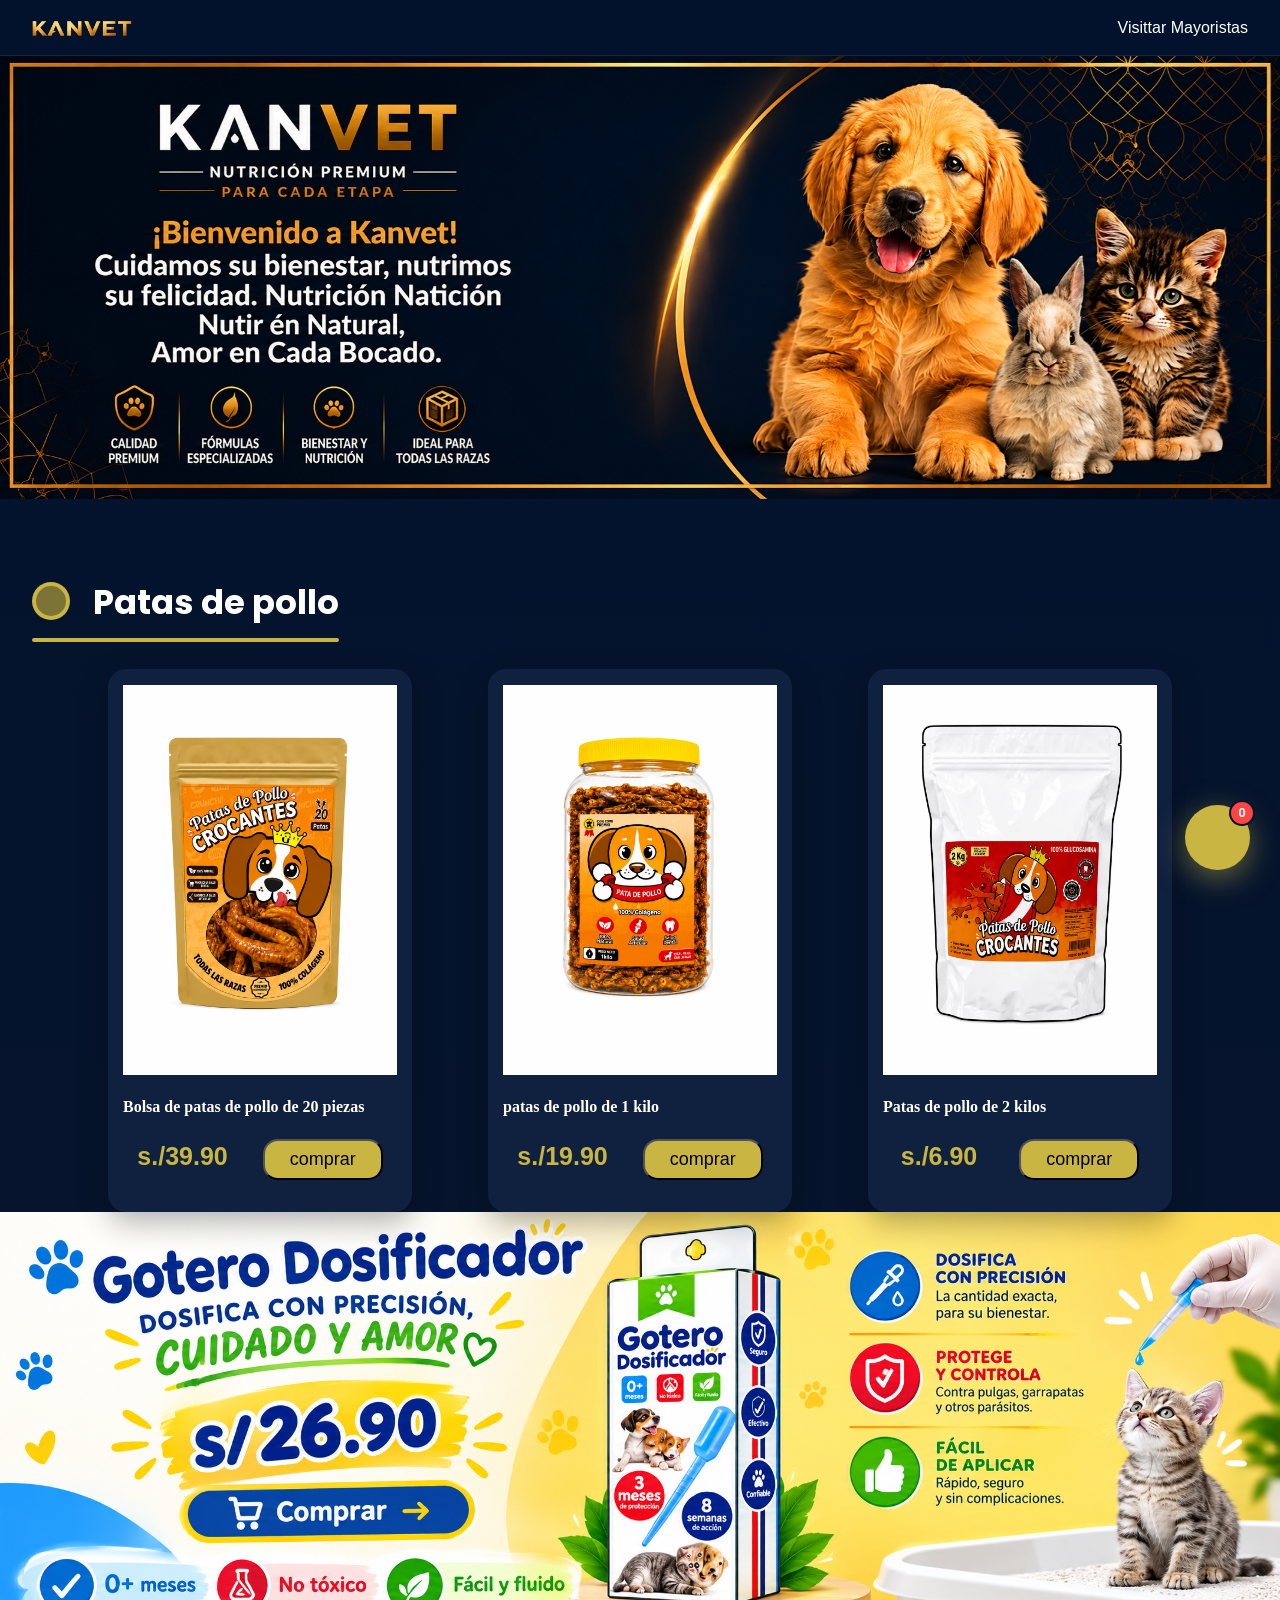
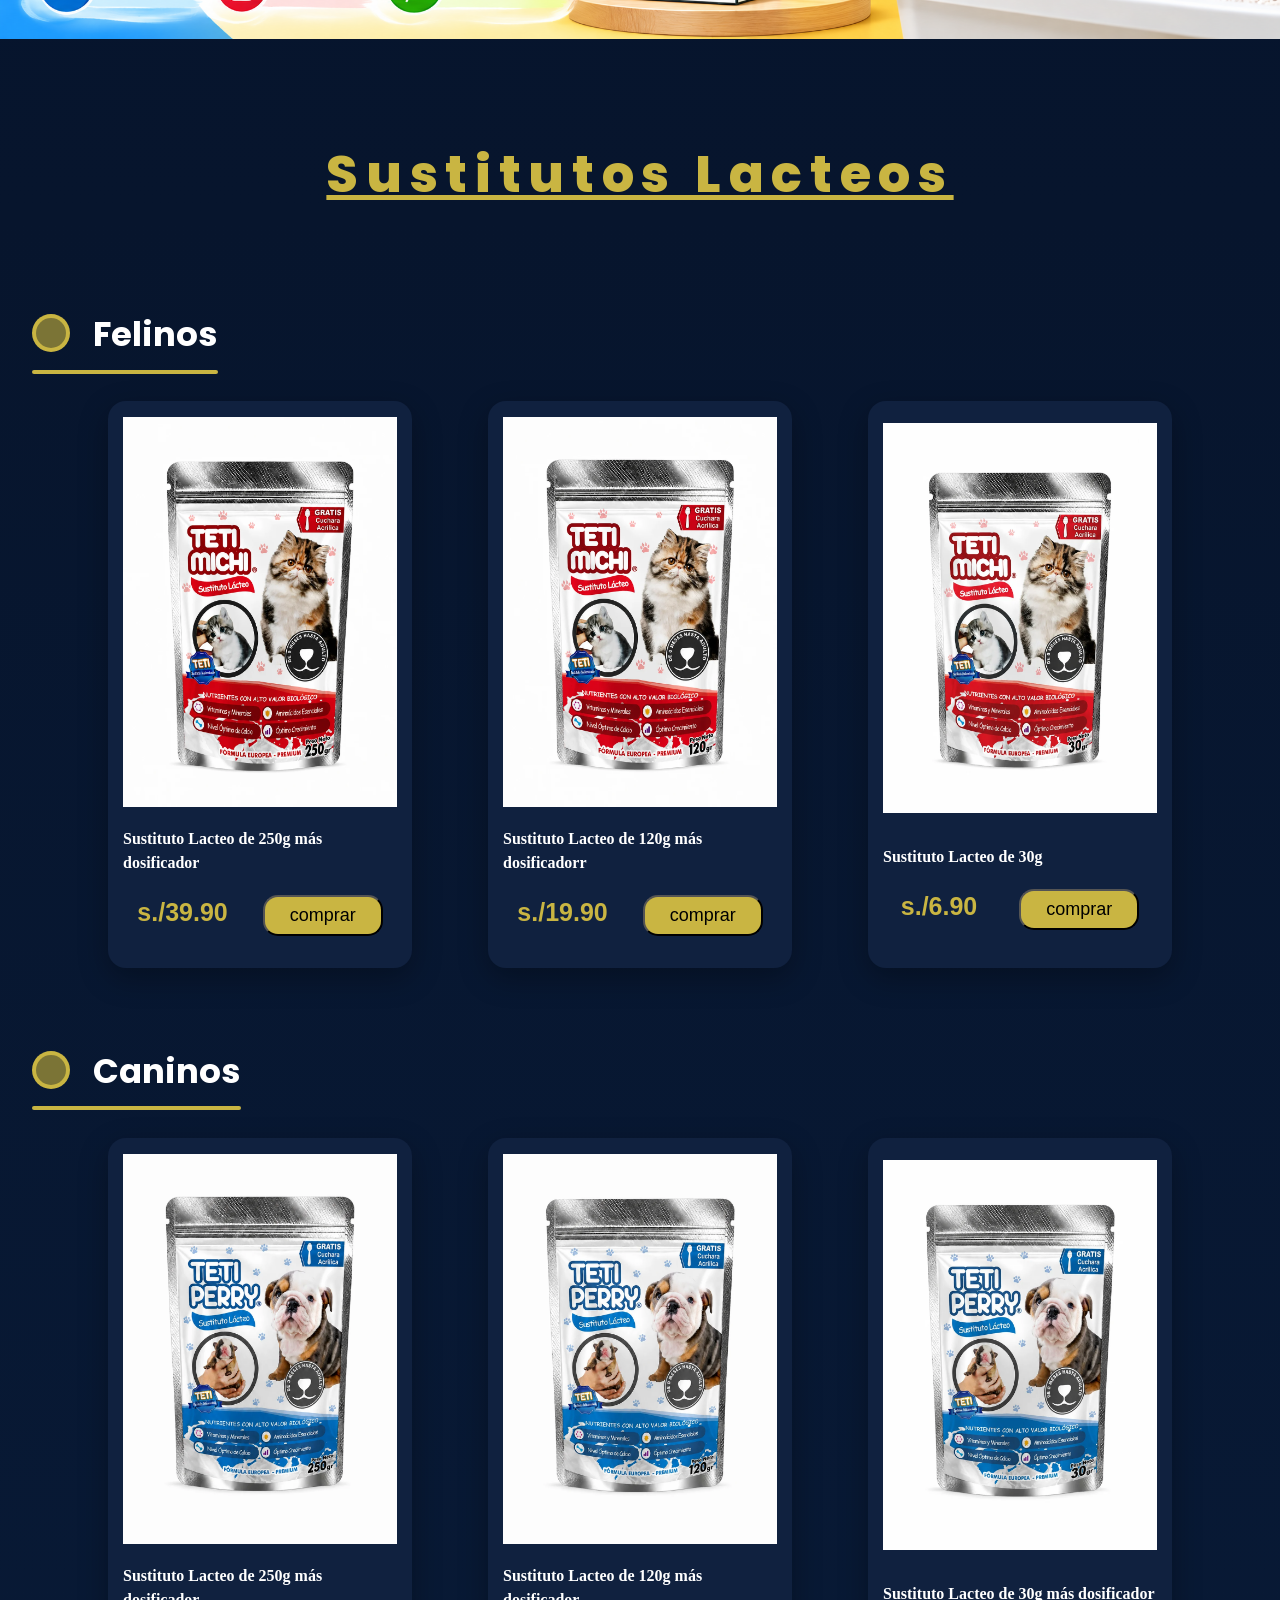
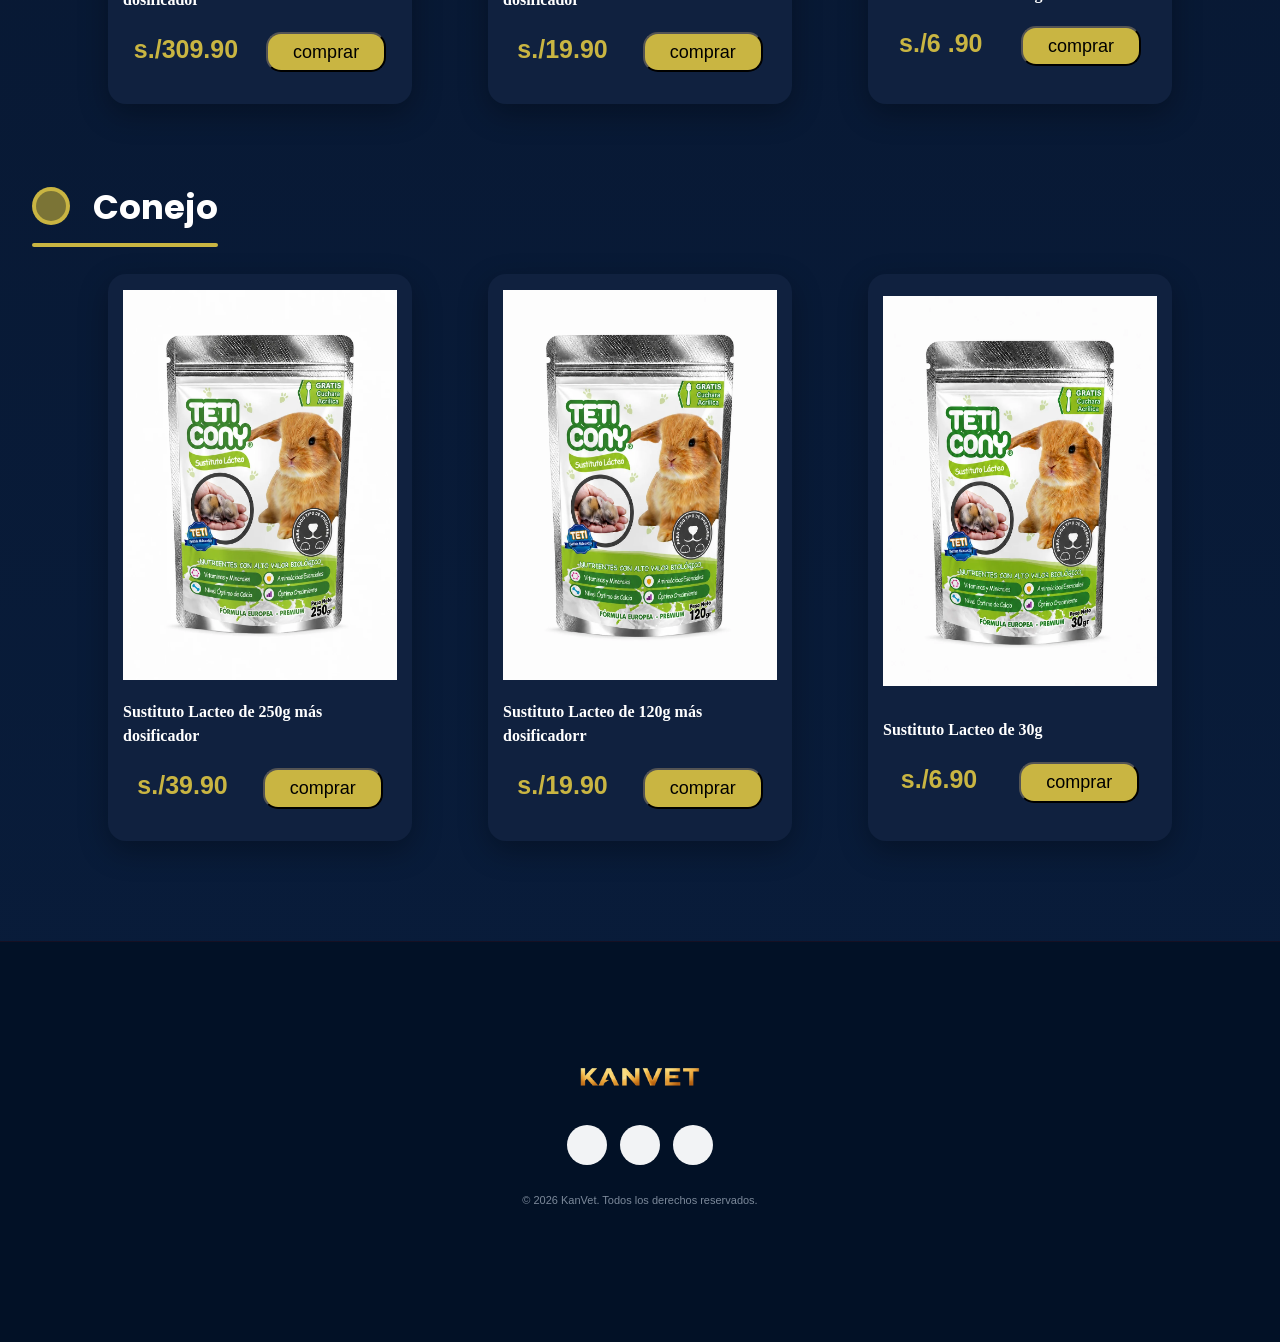
==== practicas 1/kanvet-1/index/index.html @ 344f19ce "segundo commit" ====
<!DOCTYPE html>
<html lang="es">
<head>

    <meta charset="UTF-8">
    <meta name="viewport" content="width=device-width, initial-scale=1.0">
    <title>KanVet - Tienda Alimenticia de Mascotas</title>

   <meta name="description" content="Bienvenido a KanVet. Tienda especializada en alimentos, sustitutos lácteos en polvo, patas de pollo crujientes y goteros dosificadores para perros, gatos y conejos.">
    <meta name="keywords" content="sustituto lácteo, patas de pollo crocante, gotero dosificador, tienda de mascotas, KanVet, alimentos para mascotas, perro, gato, conejo">
    <meta name="author" content="KanVet">
    <meta name="robots" content="index, follow, max-snippet:-1, max-image-preview:large">

   <!-- Open Graph (Para redes sociales: Facebook, WhatsApp) -->
    <meta property="og:type" content="website">
    <meta property="og:title" content="KanVet - Alimentos para mascotas: Sustitutos Lacteos, patas de pollo crocante y más">
    <meta property="og:description" content="El mejor cuidado para la salud y bienestar de tu mascota. Descubre nuestros productos de calidad y promociones exclusivas para perros, gatos y conejos.">
    <meta property="og:image" content="https://tu-dominio.com/img/logo/trata.png">  <!-- Modificar antes de subir la web-->
    <meta property="og:url" content="https://tu-dominio.com"> <!-- Modificar antes de subir la web-->

    <!-- Twitter Cards (Para Twitter/X) -->
    <meta name="twitter:card" content="summary_large_image"> <!-- Modificar antes de subir la web-->
    <meta name="twitter:title" content="KanVet - Alimentos para mascotas: Sustitutos Lacteos, patas de pollo crocante y más">
    <meta name="twitter:description" content="El mejor cuidado para la salud y bienestar de tu mascota. Descubre nuestros productos de calidad y promociones exclusivas para perros, gatos y conejos.">
    <meta name="twitter:image" content="https://tu-dominio.com/img/logo/trata.png"> <!-- Modificar antes de subir la web-->

    <link rel="preconnect" href="https://fonts.googleapis.com">
    <link rel="preconnect" href="https://fonts.gstatic.com" crossorigin>
    <link href="https://fonts.googleapis.com/css2?family=Bebas+Neue&family=Poppins:ital,wght@0,300;0,400;0,600;1,700&display=swap" rel="stylesheet">

    <link rel="stylesheet" href="../normalize/normalize.css">
    <link rel="stylesheet" href="https://cdn.jsdelivr.net/npm/swiper@8/swiper-bundle.min.css">
    <link rel="stylesheet" href="https://cdn.jsdelivr.net/npm/remixicon@4.6.0/fonts/remixicon.css">

    <link rel="stylesheet" href="kanvet-home.css">
    <link rel="icon" type="image/png" href="../img/logo/trata.png">

</head>
<body id="inicio">
    <div id="page" class="site page-home">
        <header>
            <div class="header-nav">
                <div class="container">
                    <div class="wrapper flexitem">
                        <a href="#" class="trigger desktop-hide"><span class="i ri-menu-2-line"></span></a>
                        <div class="left flexitem">
                            <a href="#inicio">
                                <div class="logo">
                                    <img src="../img/logo/logo.webp"  class="logo-img"  alt="imagen del logo KanVet" >
                                </div>
                            </a>
                            <nav class="mobile-hide">
                                <ul class="flexitem second-links">
                                    <!-- <li><a href="#lacteos">Lacteos</a></li> -->
                                    <li>
                                        <a class="list-a" href="../mayoristas/index.html">Visittar Mayoristas</a>
                                    </li>
                                </ul>
                            </nav>
                        </div>
                    </div>
                </div>
            </div>
        </header>

        <div class="slider" >
            <div class="wrapper">
                <div class="big-image myslider swiper">
                    <div class="swiper-wrapper">                       
                        <div class="swiper-slide">
                            <picture>
                                <source srcset="../img/slider/mobile/mobile.jfif" media="(max-width: 601px)">
                                <img src="../img/slider/bienvenida.webp" alt="KanVet, Bienvenido a la tienda de productos para mascotas" >
                            </picture>
                        </div>
                        <div class="swiper-slide">
                            <a href="#pollo">
                                <picture>
                                    <source srcset="../img/slider/mobile/mobile-2.jfif" media="(max-width: 601px)">
                                    <img src="../img/slider/1.webp" alt="KanVet, Promoción de Pollo compra 6 bolsas de 20 patas de pollo crocante y obten un frasco de de patas de pollo crocante de un kilo gratis">
                                </picture>
                            </a>
                        </div>
                        <div class="swiper-slide">
                            <a href="#lacteos">
                               <picture>
                                    <source srcset="../img/slider/mobile/mobile-3.jpg" media="(max-width: 601px)">
                                    <img src="../img/slider/lac-polvo.webp" alt="KanVet, Te regalaga mini toallitas azules para cada sustituto lacteo que adquieras">
                               </picture>
                            </a>
                        </div>   
                        <div class="swiper-slide">
                            <a href="#pollo">
                                <picture>
                                    <source srcset="../img/slider/mobile/mobile-4.jpg" media="(max-width: 601px)">
                                    <img src="../img/slider/2-bolsas.webp" alt="Kanvet, adquiere 2 bolsas de patas de pollo crocaten de 2 kilos cada una, y te regalamos un frasco de 80 unidades de patas de pollo crocante">
                                </picture>
                            </a>
                        </div>   
                    </div>
                </div>
            </div>
        </div>
           
               
            
       

          
                       

            <!-- <div class="trending">
                <div class="container">
                    <div class="wrapper">
                        <div class="sectop flexitem">
                            <h2 id="promociones">
                                <span class="circle"></span>
                                <span>Promociones</span>
                            </h2>
                        </div>
                        <div class="column">
                            <div class="flexwrap position">
                                <div class="row products big">
                                    <div class="item"
                                        data-product-id="10" 
                                        data-product-name="producto en promoción" 
                                        data-product-price="129.90"
                                    >
                                        <div class="offer">
                                            <p>Sustituto Lacteo</p>
                                          
                                        </div>
                                        <div class="media presentacion">
                                            <div class="image">
                                                <a href="#">
                                                    <img src="../assets/img/teti-perry-sustitulo-lacteo-perro-120g-oferta.jpeg"  loading="lazy"  alt="esto debe ser cambiado en la revision final del proyecto">
                                                </a>
                                            </div>
                                           
                                        </div>
                                        <div class="content">
                                           
                                            <h3 class="main-links"><a href="#">Lorem ipsum dolor sit amet consectetur adipisicing elit. Sed, doloribus. Hic tempore deleniti rem consectetur, quam obcaecati natus quaerat voluptates, ipsam eius accusamus fugit molestias eaque architecto soluta cum at quo. Delectus, excepturi. Cumque debitis perferendis illo sunt eos itaque deleniti iste vel iure accusamus, delectus beatae architecto autem voluptas.</a></h3>
                                            <div class="price">
                                                <span class="current">s./129.99</span>
                                             <button type="button">comprar</button>
                                            </div>
                                        </div>
                                    </div>
                                </div>
                                <div class="row products mini second">
                                    <div class="item"
                                        data-product-id="11" 
                                        data-product-name="producto en promoción" 
                                        data-product-price="29.90">
                                        <div class="media">
                                            <div class="thumbnail object-cover">
                                                <a href="#">
                                                    <img src="../assets/img/teti-michi-sustituo-lacteo-gato-250g.jpeg" alt="esto debe ser cambiado en la revision final del proyecto"  loading="lazy" >
                                                </a>
                                            </div>
                                        </div>
                                        <div class="content">
                                            <h3 class="main-links"><a href="#"> Lorem ipsum dolor sit.</a></h3>
                                            
                                         
                                            <div class="mini-text">
                                                <p>
                                                    Lorem ipsum dolor sit amet consectetur, adipisicing elit. Tenetur, dolor iste rerum quibusdam ut qui accusamus quas, ducimus, quae nisi assumenda dignissimos impedit perferendis sequi recusandae corporis. Ullam, maxime doloremque perferendis a officia saepe eveniet qui ex possimus tempora error cumque suscipit voluptas velit modi impedit quod autem itaque incidunt beatae adipisci rem. Sunt recusandae excepturi beatae iste possimus unde.
                                                </p>
                                            </div>
                                            <div class="price">
                                                <span class="current">s./29.90</span>
                 
                                             <button type="button">comprar</button>
                                            </div>
                                            
                                        </div>
                                    </div>
                                    <div class="item"
                                        data-product-id="12" 
                                        data-product-name="producto en promoción" 
                                        data-product-price="29.90">
                                        <div class="media">
                                            <div class="thumbnail object-cover">
                                                <a href="#">
                                                    <img src="../assets/img/teti-perry-sustitulo-lacteo-perro-120g-oferta.jpeg" alt="esto debe ser cambiado en la revision final del proyecto"  loading="lazy">
                                                </a>
                                            </div>
                                          
                                        </div>
                                        <div class="content">
                                            <h3 class="main-links"><a href="#">Under Armour Men's Tech</a></h3>
                                            
                                            <div class="rating">
                              
                                                <div class="mini-text">
                                                    <p>
                                                        Lorem ipsum dolor sit amet consectetur adipisicing elit. Nam voluptas eaque quas voluptate totam odit harum accusantium aut ut tempore. Quod, quo iure! Molestiae est, aperiam necessitatibus ad ex autem dignissimos exercitationem ratione eveniet debitis? Quam quibusdam earum voluptatibus reiciendis nesciunt excepturi magnam laudantium vitae saepe, sit quia error tenetur ut, optio aspernatur cupiditate enim deserunt dolorem repudiandae blanditiis fugit.
                                                    </p>
                                                </div>
                                            </div>
                                            <div class="price">
                                                <span class="current">
                                                    s./29.90
                                                </span>
                                     
                                             <button type="button">comprar</button>
                                            </div>
                                        
                                        </div>
                                    </div>
                                    <div class="item"
                                        data-product-id="13" 
                                        data-product-name="producto en promoción" 
                                        data-product-price="29.90">
                                        <div class="media">
                                            <div class="thumbnail object-cover">
                                                <a href="#">
                                                    <img src="../assets/img/teti-cony-sustituto-lacteo-conejo-30g.jpeg" alt="esto debe ser cambiado en la revision final del proyecto" >  
                                                </a>
                                            </div>
                                           
                                        </div>
                                        <div class="content">
                                            <h3 class="main-links"><a href="#">Vonanda Velvet Sofa Couch, Mid Century Modern Craftsmanship</a></h3>
                                            
                                            <div class="rating">
                                      
                                                <div class="mini-text">
                                                    <p>
                                                        Lorem ipsum dolor, sit amet consectetur adipisicing elit. Quis totam beatae nisi dolorem, distinctio modi recusandae nesciunt, omnis ipsum animi rerum maiores dolorum debitis placeat quam asperiores explicabo exercitationem commodi? In, quas maxime repudiandae saepe eius rem quibusdam facere, illum blanditiis qui laborum optio animi molestiae perspiciatis vero! Laboriosam nostrum magnam optio. Libero asperiores a tempore velit cumque, quisquam magnam!
                                                    </p>
                                                </div>
                                            </div>
                                            <div class="price">
                                                <span class="current">s./29.90</span>
                                             <button type="button">comprar</button>
                                            </div>
                                        </div>
                                    </div>
                                    <div class="item"
                                        data-product-id="14" 
                                        data-product-name="producto en promoción" 
                                        data-product-price="29.90">
                                        <div class="media">
                                            <div class="thumbnail object-cover">
                                                <a href="#">
                                                    <img src="../assets/img/teti-michi-sustituo-lacteo-gato-250g.jpeg" alt="esto debe ser cambiado en la revision final del proyecto" loading="lazy" >
                                                </a>
                                            </div>
                                           
                                        </div>
                                        <div class="content">
                                            <h3 class="main-links">
                                                <a href="#">
                                                    Wireless Headphones Over Ear, Bluetooth Headphones with Microphone
                                                </a>
                                            </h3>
                                            <div class="mini-text">
                                                    <p>
                                                        Lorem ipsum, dolor sit amet consectetur adipisicing elit. Omnis voluptate earum illum amet optio, temporibus sequi sapiente cupiditate sit itaque mollitia sed veritatis praesentium reprehenderit provident nostrum molestias ipsum ad nesciunt quam eos? Velit maxime nesciunt harum. Deleniti, vel. Iste commodi inventore dolorem, hic, praesentium sit veritatis accusantium deserunt officia blanditiis, ratione nesciunt consequuntur quis minima culpa consequatur exercitationem perferendis!

                                                    </p>
                                                </div>
                                                <div class="price">
                                                <span class="current">s./29.90</span>
                                             <button type="button">comprar</button>
                                            </div>
                                            
                                        </div>
                                    </div>
                                </div>
                                <div class="row products mini">
                                    <div class="item"
                                        data-product-id="15" 
                                        data-product-name="producto en promoción" 
                                        data-product-price="29.90">
                                        <div class="media">
                                            <div class="thumbnail object-cover">
                                                <a href="#">
                                                    <img src="../assets/img/teti-perry-sustituto-lacteo-perro-250.jpeg" alt="esto debe ser cambiado en la revision final del proyecto" loading="lazy" >
                                                </a>
                                            </div>
                                
                                        </div>
                                        <div class="content">
                                            <h3 class="main-links"><a href="#">Men Slip On Shoes Casual with Arch Support Insoles</a></h3>
                                            <div class="rating">
         
                                                <div class="mini-text">
                                                    <p>
                                                    Lorem ipsum dolor, sit amet consectetur adipisicing elit. Expedita maxime nihil, cupiditate laboriosam corrupti commodi quae? Vitae laudantium iusto quam?
                                                    </p>
                                                </div>
                                            </div>
                                            <div class="price">
                                                <span class="current">s./29.90</span>
                                            <button type="button">comprar</button>
                                            </div>
                                    
                                        </div>
                                    </div>
                                    <div class="item"
                                        data-product-id="16" 
                                        data-product-name="producto en promoción" 
                                        data-product-price="29.90">
                                        <div class="media">
                                            <div class="thumbnail object-cover">
                                                <a href="#">
                                                    <img src="../assets/img/teti-perry-sustituto-lacteo-conejo-120g-oferta.jpeg" alt="esto debe ser cambiado en la revision final del proyecto" loading="lazy" >
                                                </a>
                                            </div>
                          
                                        </div>
                                        <div class="content">
                                            <h3 class="main-links"><a href="#">Womens Lightweight Something</a></h3>
                                            <div class="rating">
                   
                                                <div class="mini-text">
                                                    <p>
                                                        Lorem ipsum dolor sit, amet consectetur adipisicing elit. Impedit odit recusandae quas fuga molestiae voluptatibus. Quia debitis facilis maiores, voluptatibus sequi nihil aspernatur delectus dicta dolores sint optio eos explicabo quas aliquid placeat corrupti nemo! Distinctio quis, dolorem dicta exercitationem, quasi pariatur perspiciatis aut ex nesciunt ullam enim aliquam. Deserunt incidunt obcaecati eius ab autem aut repellat expedita quis blanditiis!
                                                    </p>
                                                </div>
                                            </div>
                                            <div class="price">
                                                <span class="current">s./29.90</span>
                                             <button type="button">comprar</button>
                                            </div>
                                       
                                        </div>
                                    </div>
                                    <div class="item"
                                        data-product-id="17" 
                                        data-product-name="producto en promoción" 
                                        data-product-price="29.90">
                                        <div class="media">
                                            <div class="thumbnail object-cover">
                                                <a href="#">
                                                    <img src="../assets/img/teti-perry-sustituto-lacteo-conejo-120g-oferta.jpeg" alt="esto debe ser cambiado en la revision final del proyecto" loading="lazy" >
                                                </a>
                                            </div>
                                        
                                        </div>
                                        <div class="content">
                                            <h3 class="main-links"><a href="#">Dimmable Ceiling Light Modern</a></h3>
                                            <div class="rating">
                                                <div class="mini-text">
                                                    <p>
                                                        Lorem ipsum, dolor sit amet consectetur adipisicing elit. Omnis voluptate earum illum amet optio, temporibus sequi sapiente cupiditate sit itaque mollitia sed veritatis praesentium reprehenderit provident nostrum molestias ipsum ad nesciunt quam eos? Velit maxime nesciunt harum. Deleniti, vel. Iste commodi inventore dolorem, hic, praesentium sit veritatis accusantium deserunt officia blanditiis, ratione nesciunt consequuntur quis minima culpa consequatur exercitationem perferendis!
                                                    </p>
                                                </div>
                                            </div>
                                            <div class="price">
                                                <span class="current">s./29.90</span>
                                             <button type="button">comprar</button>
                                            </div>
                                   
                                        </div>
                                    </div>
                                    <div class="item"
                                        data-product-id="11" 
                                        data-product-name="producto en promoción" 
                                        data-product-price="29.90">
                                        <div class="media">
                                            <div class="thumbnail object-cover">
                                                <a href="#">
                                                    <img src="../assets/img/patas-de-pollo-crocante-20-patas.jpeg" alt="esto debe ser cambiado en la revision final del proyecto" loading="lazy" >
                                                </a>
                                            </div>
                                    
                                        </div>
                                        <div class="content">
                                            <h3 class="main-links"><a href="#">Modern Storage Cabinet with Doors or something</a></h3>
                                            <div class="rating">
                                             
                                                <div class="mini-text">
                                                   <p>
                                                        Lorem ipsum, dolor sit amet consectetur adipisicing elit. Omnis voluptate earum illum amet optio, temporibus sequi sapiente cupiditate sit itaque mollitia sed veritatis praesentium reprehenderit provident nostrum molestias ipsum ad nesciunt quam eos? Velit maxime nesciunt harum. Deleniti, vel. Iste commodi inventore dolorem, hic, praesentium sit veritatis accusantium deserunt officia blanditiis, ratione nesciunt consequuntur quis minima culpa consequatur exercitationem perferendis!
                                                   </p>
                                                </div>
                                            </div>
                                            <div class="price">
                                                <span class="current">s./29.90</span>
                                             <button type="button">comprar</button>
                                            </div>
                                         
                                        </div>
                                    </div>
                                </div>
                            </div>
                        </div>
                    </div>
                    
            </div> -->
             <div class="features">
                <div class="container">
                    <div class="wrapper">
                        <section class="column">
                            <div class="sectop flexitem">
                                <h2  id="pollo">
                                    <span class="circle"></span>
                                    <span>Patas de pollo</span>
                                </h2>
                                <div class="second-links">
                                   
                                </div>
                            </div>
                            <div class="products main flexwrap">
                                <div class="item"
                                    data-product-id="1" 
                                    data-product-name="bolsa de patas de pollo de 20 piezas" 
                                    data-product-price="39.90">
                                    <div class="media">
                                        <div class="thumbnail object-cover">
                                            <a href="#">
                                                <img src="../assets/img/patas-de-pollo-bolsa.webp" alt="esto debe ser cambiado en la revision final del proyecto"  loading="lazy" >
                                            </a>
                                        </div>
                                        
                                    </div>
                                    <div class="content">
                                      
                                        <h3><a href="#">Bolsa de patas de pollo de 20 piezas</a></h3>
                                        <div class="price">
                                            <span class="current">s./39.90</span>
                                            <button type=" button">comprar</button>
                                        </div>
                                    </div>
                                </div>
                                <div class="item"
                                    data-product-id="2" 
                                    data-product-name="patas de pollo de 1 kilo" 
                                    data-product-price="19.90">
                                    <div class="media">
                                        <div class="thumbnail object-cover">
                                            <a href="#">
                                                <img src="../assets/img/pata-de-pollo-contenedor.webp" alt="esto debe ser cambiado en la revision final del proyecto" loading="lazy" >
                                            </a>
                                        </div>
                                     
                                    </div>
                                    <div class="content">
                                     
                                        <h3><a href="#">patas de pollo de 1 kilo</a></h3>
                                        <div class="price">
                                            <span class="current">s./19.90</span>
                                            
                                             <button type="button">comprar</button>
                                        </div>
                                     
                                    </div>
                                </div>
                                <div class="item"
                                data-product-id="3" 
                                data-product-name="Patas de pollo de 2 kilos" 
                                data-product-price="6.90">
                                    <div class="media">
                                        <div class="thumbnail object-cover">
                                            <a href="#">
                                                <img src="../assets/img/pata-de-pollo-bolsa-big.webp" alt="esto debe ser cambiado en la revision final del proyecto" loading="lazy" >
                                            </a>
                                        </div>
                                        
                                    </div>
                                    <div class="content">
                                   
                                        <h3><a href="#">Patas de pollo de 2 kilos</a></h3>
                                        <div class="price">
                                            <span class="current">s./6.90</span>
                                             <button type="button">comprar</button>
                                        </div>
                                    
                                    </div>
                                </div>
                            </div>
                    </section>
                </div>  
            </div>
        </div>
<!-- 
        <div class="color-1">
            <div class="color-2">
                
<section class="banner">
  <div class="cotenedor">
    <div class="banner-content">
        <div class="baner-text">
            <div class="banner-text-content">
            <h2>Gotero Dosificador</h2>
            <span class="span-1">
                dosifica con precisión,<br><span class="span-2"> cuidado y amor</span>
            </span>
            </div>
            
            <div class="banner-price">
                <span >s/26.90</span>

            </div>
            <div class="banner-button">
            <button type="button">comprar</button>
            </div>
            <div class="features-container">
            <div class="feature-item item-blue">
                <div class="feature-icon checkmark"></div>
                <span class="feature-text">0+ meses</span>
            </div>
            <div class="feature-item item-red">
                <div class="feature-icon"><div class="ban-symbol"></div></div>
                <span class="feature-text">No tóxico</span>
            </div>
            <div class="feature-item item-green">
                <div class="feature-icon leaf-icon"></div>
                <span class="feature-text">Fácil y fluido</span>
            </div>
            </div>
        </div>
      <div class="banner-img">
        <div class="banner-botero">
        <img src="../assets/img/jeringa (1).webp" alt="">

        </div>        
      </div>
      <div class="banner-img-gato">
        <div class="beneficios">
          <div class="beneficio beneficio-1">
            <div class="icono icono-dosis">
              <span></span>
            </div>
            <div class="beneficio-texto">
              <h3>DOSIFICA<br>CON PRECISIÓN</h3>
              <p>La dosis exacta<br>para su bienestar.</p>
            </div>
          </div>
          <div class="beneficio beneficio-2">
            <div class="icono icono-seguro">
              <span>✓</span>
            </div>
            <div class="beneficio-texto">
              <h3>SEGURO<br>Y CONFIABLE</h3>
              <p>Material no tóxico,<br>apto para mascotas</p>
            </div>
          </div>
          <div class="beneficio beneficio-3">
            <div class="icono icono-facil">
              <span>👍</span>
            </div>
            <div class="beneficio-texto">
              <h3>FÁCIL<br>DE USAR</h3>
              <p>Práctico, cómodo<br>y seguro.</p>
            </div>
          </div>
        </div>
            <img class="img-gato" src="../assets/img/banner-gotero-gato.webp" alt="">
      </div>
    </div>
  </div>
</section>



                
<section class="banner mobile">
  <div class="cotenedor">
    <div class="banner-content">
        <div class="banner-text-content">
          <h2>Gotero Dosificador</h2>
          <span class="span-1">
            dosifica con precisión,<br><span class="span-2"> cuidado y amor</span>
          </span>
        </div>
        
        <div class="banner-price">
            <span >s/26.90</span>

        </div>
        <div class="banner-button">
          <button type="button">comprar</button>
        </div>
        <div class="features-container">
          <div class="feature-item item-blue">
            <div class="feature-icon checkmark"></div>
            <span class="feature-text">0+ meses</span>
          </div>
          <div class="feature-item item-red">
            <div class="feature-icon"><div class="ban-symbol"></div></div>
            <span class="feature-text">No tóxico</span>
          </div>
          <div class="feature-item item-green">
            <div class="feature-icon leaf-icon"></div>
            <span class="feature-text">Fácil y fluido</span>
          </div>
        </div>
      <div class="banner-img">
        <div class="banner-botero">
        <img src="../assets/img/jeringa (1).webp" alt="">
        </div>        
      </div>
      
    </div>
  </div>
</section> -->
<section>
<img src="../assets/img/9b032897-b407-4dcd-a7cb-d61105ba5969.png" alt="">
</section>


            </div>
        </div>
                    <div class="features">
                <div class="container">
                    <div class="wrapper">
                        <section class="column">
                            <h2 id="lacteos" class="title-h2">Sustitutos Lacteos</h2>
                            <div class="sectop flexitem">
                                <h2 >
                                    <span class="circle"></span>
                                    <span id="felinos">Felinos</span>
                                </h2>
                                <div class="second-links">
                                   
                                </div>
                            </div>
                            <div class="products main flexwrap">
                                <div class="item"
                                    data-product-id="3" 
                                    data-product-name="Sustituto Lacteo Gato 250g" 
                                    data-product-price="39.90">
                                    <div class="media">
                                        <div class="thumbnail object-cover">
                                            <a href="#">
                                                <img src="../assets/img/lac-gat-250.webp" alt="esto debe ser cambiado en la revision final del proyecto"  loading="lazy" >
                                            </a>
                                        </div>
                                        
                                    </div>
                                    <div class="content">
                                      
                                        <h3><a href="#">Sustituto Lacteo de 250g más dosificador</a></h3>
                                        <div class="price">
                                            <span class="current">s./39.90</span>
                                            <button type="button">comprar</button>
                                        </div>
                                    </div>
                                </div>
                                <div class="item"
                                    data-product-id="2" 
                                    data-product-name="Sustituto Lacteo Gato 120g" 
                                    data-product-price="19.90">
                                    <div class="media">
                                        <div class="thumbnail object-cover">
                                            <a href="#">
                                                <img src="../assets/img/lac-gat-120.webp" alt="esto debe ser cambiado en la revision final del proyecto" loading="lazy" >
                                            </a>
                                        </div>
                                     
                                    </div>
                                    <div class="content">
                                     
                                        <h3><a href="#">Sustituto Lacteo de 120g más dosificadorr</a></h3>
                                        <div class="price">
                                            <span class="current">s./19.90</span>
                                             <button type="button">comprar</button>
                                        </div>
                                     
                                    </div>
                                </div>
                                <div class="item"
                                data-product-id="1" 
                                data-product-name="Sustituto Lacteo Gato 30g" 
                                data-product-price="6.90">
                                    <div class="media">
                                        <div class="thumbnail object-cover">
                                            <a href="#">
                                                <img src="../assets/img/lac-gat-30.webp" alt="esto debe ser cambiado en la revision final del proyecto" loading="lazy" >
                                            </a>
                                        </div>
                                        
                                    </div>
                                    <div class="content">
                                   
                                        <h3><a href="#">Sustituto Lacteo de 30g </a></h3>
                                        <div class="price">
                                            <span class="current">s./6.90</span>
                                             <button type="button">comprar</button>
                                        </div>
                                    
                                    </div>
                                </div>
                            </div>
                        </section>
                   
                        <section class="column" id="caninos">
                            <div class="sectop flexitem">
                                <h2><span class="circle"></span><span>Caninos</span></h2>
                                <div class="second-links">

                                </div>
                            </div>
                            <div class="products main flexwrap">
                                <div class="item"
                                data-product-id="4" 
                                data-product-name="Sustituto Lacteo Perro 250g" 
                                data-product-price="309.90">
                                    <div class="media">
                                        <div class="thumbnail object-cover">
                                            <a href="#">
                                                <img src="../assets/img/lac-perro-250.webp" alt="esto debe ser cambiado en la revision final del proyecto" loading="lazy" >
                                            </a>
                                        </div>
                                     
                                    </div>
                                    <div class="content">
                                    
                                        <h3><a href="#">Sustituto Lacteo de 250g más dosificador</a></h3>
                                        <div class="price">
                                            <span class="current">s./309.90</span>
                                             <button type="button">comprar</button>
                                        </div>
                                    </div>
                                </div>
                                <div class="item"
                                data-product-id="4" 
                                data-product-name="Sustituto Lacteo Perro 120g" 
                                data-product-price="19.90">
                                    <div class="media">
                                        <div class="thumbnail object-cover">
                                            <a href="#">
                                                <img src="../assets/img/lac-perro-120.webp" alt="esto debe ser cambiado en la revision final del proyecto" loading="lazy" >
                                            </a>
                                        </div>
                                     
                                    </div>
                                    <div class="content">
                                    
                                        <h3><a href="#">Sustituto Lacteo de 120g más dosificador</a></h3>
                                        <div class="price">
                                            <span class="current">s./19.90</span>
                                             <button type="button">comprar</button>
                                        </div>
                                    </div>
                                </div>
                                <div class="item"
                                data-product-id="4" 
                                data-product-name="Sustituto Lacteo Perro 30g" 
                                data-product-price="6.90">
                                    <div class="media">
                                        <div class="thumbnail object-cover">
                                            <a href="#">
                                                <img src="../assets/img/lac-perro-30.webp" alt="esto debe ser cambiado en la revision final del proyecto" loading="lazy" >
                                            </a>
                                        </div>
                                     
                                    </div>
                                    <div class="content">
                                    
                                        <h3><a href="#">Sustituto Lacteo de 30g más dosificador</a></h3>
                                        <div class="price">
                                            <span class="current">s./6  .90</span>
                                             <button type="button">comprar</button>
                                        </div>
                                    </div>
                                </div>
                            </div>
                        </section>
                        
                        <section class="column" id="conejo">
                            <div class="sectop flexitem">
                                <h2><span class="circle"></span><span>Conejo</span></h2>
                                <div class="second-links">
                                </div>
                            </div>
                            <div class="products main flexwrap">
                                <div class="item"
                                data-product-id="7" 
                                data-product-name="Sustituto Lacteo Conejo 250g" 
                                data-product-price="39.90">
                                    <div class="media">
                                        <div class="thumbnail object-cover">
                                            <a href="#">
                                                <img src="../assets/img/lac-cone-250.webp" alt="esto debe ser cambiado en la revision final del proyecto" loading="lazy" >
                                            </a>
                                        </div>
            
                                    </div>
                                    <div class="content">
                         
                                        <h3><a href="#">Sustituto Lacteo de 250g más dosificador</a></h3>
                                        <div class="price">
                                            <span class="current">s./39.90</span>
                                             <button type="button">comprar</button>
                                        </div>
                                    </div>
                                </div>
                                <div class="item"
                                data-product-id="8" 
                                data-product-name="Sustituto Lacteo Conejo 120g" 
                                data-product-price="19.90">
                                    <div class="media">
                                        <div class="thumbnail object-cover">
                                            <a href="#">
                                                <img src="../assets/img/lac-cone-120.webp" loading="lazy" alt="esto debe ser cambiado en la revision final del proyecto">
                                            </a>
                                        </div>
                                  
                                    </div>
                                    <div class="content">
                                        
                                        <h3><a href="#">Sustituto Lacteo de 120g más dosificadorr</a></h3>
                                        <div class="price">
                                            <span class="current">s./19.90</span>
                                             <button type="button">comprar</button>
                                        </div>
                                      
                                    </div>
                                </div>
                                <div class="item"
                                data-product-id="9" 
                                data-product-name="Sustituto Lacteo Conejo 30g" 
                                data-product-price="6.90">
                                    <div class="media">
                                        <div class="thumbnail object-cover">
                                            <a href="#">
                                                <img src="../assets/img/lac-cone-30.webp" alt="esto debe ser cambiado en la revision final del proyecto" loading="lazy" >
                                            </a>
                                        </div>
                                       </div>
                                    <div class="content">
                                     
                                        <h3><a href="#">Sustituto Lacteo de 30g </a></h3>
                                        <div class="price">
                                            <span class="current">s./6.90</span>
                                             <button type="button">comprar</button>
                                        </div>
                                      
                                    </div>
                                </div>
                                
                            </div>
                        </section>
                    </div>
                </div>
            </div>


           


        <footer>
            <div class="footer-info">
                <div class="container">
                    <div class="wrapper">
                        <div class="flexcol">
                            <div class="logo last">
                                <a href="#inicio" class="a-last">
                                    <img class="img-last" src="../assets/logo/logo.webp" alt="imagen del logo KanVet" loading="lazy" ></a>
                            </div>
                            <div class="socials">
                                <ul class="flexitem">
                                    <li>
                                        <a  href="https://www.facebook.com/people/GRUPO-KAN-VET/100090614702829/?locale=es_LA#" 
                                            target="_blank" 
                                            rel="noopener noreferrer">
                                            <i class="ri-facebook-line"></i>
                                            </a>
                                    </li>
                                    <li>
                                        <a href="https://www.instagram.com/grupo_kanvet/" 
                                            target="_blank"
                                            rel="noopener noreferrer">    
                                        <i class="ri-instagram-line"></i>
                                        </a>
                                    </li>
                                    <li>
                                        <a href="https://www.tiktok.com/@kanvetveterinaria" 
                                            target="_blank" 
                                            rel="noopener noreferrer">
                                        <i class="ri-tiktok-line"></i>
                                        </a>
                                    </li>
                                </ul>
                            </div>
                        </div>
                            <p class="mini-text">
                                &copy; 2026 KanVet. Todos los derechos reservados.
                            </p>
                    </div>
                </div>
            </div>
        </footer>

        <!-- <div class="search-bottom desktop-hide">
            <div class="container">
                <div class="wrapper">
                   <div class="separador">
                     <form action="" class="search">
                        <a href="#" class="t-close search-close flexcenter"><i class="ri-close-line"></i></a>
                        <span class="icon-large"><i class="ri-search-line"></i></span>
                        <input type="search" placeholder="Search" required>
                        <button type="submit">Search</button>
                    </form>
                   </div>
                </div>
            </div>
        </div> -->
<!-- ============================================
     CARRITO FLOTANTE
     ============================================ -->
<div id="cart-container">
    <button id="cart-toggle" class="cart-icon" type="button" aria-label="Abrir carrito">
        <i class="ri-shopping-cart-2-line"></i>
        <span id="cart-count">0</span>
    </button>
    <div id="cart-dropdown" class="cart-hidden">
    <div class="cart-header">
        <h3>🛒 Mi Carrito</h3>
        <button id="cart-close-btn" class="cart-close-btn" type="button" onclick="closeCart()">✕</button>
    </div>
    <div id="cart-items">
        <p class="empty-cart">🛒 Tu carrito está vacío</p>
    </div>
    <div class="cart-total">
        <span>Total:</span>
        <span id="cart-total">S/. 0.00</span>
    </div>
    <button id="checkout-btn" class="primary-button" type="button">
        <a href="../registro/registro.html">📱 Enviar pedido a WhatsApp</a>
    </button>
</div>
</div>
        <div class="overlay"></div>
    </div>

    <!-- ============================================
     MODAL DE PRODUCTO
     ============================================ -->
<div id="product-modal" class="modal-overlay">
    <div class="modal-content">
        <button class="modal-close" id="modal-close-btn">&times;</button>
        <div class="modal-body">
            <div class="modal-image">
                <img id="modal-img" src="" alt="Producto">
            </div>
            <div class="modal-info">
                <h2 id="modal-title">Título del producto</h2>
                <p id="modal-description">Descripción completa...</p>
                
                <p class="modal-price" id="modal-price">S/. 0.00</p>
                <button class="primary-button modal-buy" id="modal-buy-btn">Añadir al carrito</button>
            </div>
        </div>
    </div>
</div>     
     
    <script src="https://cdn.jsdelivr.net/npm/swiper@8/swiper-bundle.min.js"></script>
    <script src="script.js"></script>
</body>

</html>
---- practicas 1/kanvet-1/index/kanvet-home.css ----
body {

	/* : 100%$; */
    background:
    linear-gradient(
        180deg,
        #03132D 0%,
        #07152d 40%,
        #091d3c 100%
    );
    color: var(--text);


}

:root {

	    scroll-behavior: smooth;


	--secondary-dark-color: #431baa;

	--white-color: #fff;
	--light-bg-color: #f2f3f5;
	--light-text-color: #7c899a;
	--border-color: #e5e8ec;
	--dark-color: #0a021c;

	--font-small: 17px;
	--font-smaller: 11px;

	--percent100: 100%;
	--percent50: 50%;

	--fw3: 300;
	--fw5: 500;
	--fw6: 600;
	--fw7: 700;
	--fw8: 800;	

	--trans-background-color: background-color 0.3s, color 0.3s;
	--trans-background: background-color 0.3s;
	--trans-color: color 0.3s;

	  --primary: #C9B542;
    --secondary: #03132D;

    --background: #081425;
    --card: #10213f;
    --card-hover: #13294e;

    --white: #fff;
    --text: #e8edf5;
    --text-light: #a9b3c5;

    --radius: 18px;

    --shadow:
        0 10px 30px rgba(0, 0, 0, .30);

    --transition: .35s;

}

* {

	margin: 0;
	padding: 0;
    transition:
		background .3s,
		color .3s,
		transform .3s;
	box-sizing: border-box;

}

[id] {
    scroll-margin-top: 100px;
}

::-webkit-scrollbar-track {

    background:#07152d;

}

::-webkit-scrollbar {

    width:10px;

}

::-webkit-scrollbar-thumb {

    background:var(--primary);
    border-radius:20px;

}

*,
::before,
::after {

	box-sizing: border-box;

}
.mobile{
    display: none;
}
body {

	font-family: "Rubik", sans-serif;
	font-size: 16px;
	font-weight: 400;
	line-height: 1.4;
	color: var(--dark-color);
	background-color: #0c081d;


}

a {

	text-decoration: none;
	color: inherit;
	-webkit-tap-highlight-color: transparent;

}

ul {

	list-style: none;

}

img {

	max-width: var(--percent100);
	vertical-align: middle;
	object-fit: scale-down;

}

h1,
h2,
h3,
h4, .marca {

	font-family: "Poppins";

}

.marca {

	font-size: var(--font-small);
	font-weight: var(--fw8);
	line-height: 1;
	width: fit-content;
	padding: 4px 10px;
	background-color: var(--primary);
	color: var(--background);
	border-radius: 4px;

}

h2 {

	font-size: 2.5em;

}

h3 {

	font-size: 1.2em;
	font-weight: var(--fw7);

}

h4 {

	font-size: 1em;
	font-weight: var(--fw6);

}

.container {

	margin: 0 auto;
	padding: 0 2em;
    max-width: 1500px;
}

.column .row {

	padding: 0 0.938em;

}

.flexwrap {

	display: flex;
	justify-content:	space-evenly;

}

.logo-img {

	width: 100px;

}

.column:nth-child(2),
.column:nth-child(3) {

	margin-top: 80px;

}

.flexitem {

	display: flex;
	align-items: center;
	width: 100%;
	justify-content: space-between;
	color:#f1c40e;
	font-size: 20.5px;



}



.flexcol {

	display: flex;
	flex-direction: column;
	gap: 1em;

}

.main-links a:hover {

	color: var(--secondary-color);

}
.list-a{
        font-size: clamp(2px, 1rem, 20px);


}
.mobile-hide {

	display: none;

}

.object-cover img {

	position: absolute;
	object-fit: cover;
	width: var(--percent100);
	height: var(--percent100);
	display: block;

}

.products .media {

    background: #eee;
	position: relative;
	flex-shrink: 0;
	overflow: hidden;

}

.qty-input::-webkit-inner-spin-button,
.qty-input::-webkit-outer-spin-button {

    -webkit-appearance: none;
    margin: 0; 
}

.primary-button {

	font-size: var(--font-small);
	padding: 0.9em 2em;
	height: auto;
	width: fit-content;
	border-radius: 2em;
	transition: var(--trans-background-color);
	background-color: var(--primary-color);
	color: var(--white-color);

}

.primary-button:hover {

	background-color: var(--dark-color);

}

.products.big .item {

	box-sizing: border-box;
	min-width: 360px;
	max-width: 480px;

}

.mini-text {

	font-size: var(--font-smaller);
	color: var(--light-text-color);

}

:where(.off-canvas, header) li > a {

	display: flex;
	position: relative;
	line-height: inherit;
	transition: var(--dark-color);

}

header {

    position: sticky;
    top: 0px;
    z-index:100;

}

.circle::before {

	content: "";
	position: absolute;
	width: 28px;
	height: 28px;
	border-radius: var(--percent50);
	background-color: var(--secondary-color);
	bottom: 5px;
	right: 5px;
	opacity: 0.4;

}

.header-nav nav > ul {

	line-height: 55px;
	gap: 2em;

}

.img-portada {

    height: 100%;
    width: 100%;
	object-fit: contain;
	border-radius: 15px;

}


/* .slider .item::before {

	content: "";
	position: absolute;
	top: 30%;
	left: 0;
	width: 450px;
	height: 300px; 
	background-color: var(--white-color);
	z-index: 1;
	filter: blur(50px);
	opacity: 0.8;

} */





.sectop {

	justify-content: space-between;
	padding-bottom: 0.5em;
	margin-bottom: 20em;
	border-bottom: 1px solid var(--border-color);
    max-width: 1500px;

}

.sectop h2 {

	position: relative;
	font-size: 1.5em;
	font-weight: var(--fw7);

}

.sectop h2 span:not(.circle) {

	padding: 0 0 0 1.8em;

}

.sectop h2 .circle {

	top: 3px;

}

.products .offer {

	text-align: center;
	

}

.products :where(.image, .thumbnail) img {

	transition: transform 0.3s;

}

.products :where(.image, .thumbnail):hover img {

	transform: scale(1.1);

}

.products .content {

	display: flex;
	flex-direction: column;

}

.products:where(.big, .main, .one) .content {

	gap: 1.25em;
	margin-top: 1.25em;

}

.products .rating {

	display: flex;
	align-items: center;
	gap: 0.5em;

}

.products h3 {

	font-family: "Rubik";
	font-size: 1em;
	overflow: hidden;
	text-overflow: ellipsis;
	-webkit-line-clamp: 4;
	line-clamp: 4;
	display: -webkit-box;
	-webkit-box-orient: vertical;

}

.products h3 a:hover {

    color: var(--primary);
    text-decoration: none;

}

.products .price .current {

	  color: var(--primary) ;
    font-size: 25px;
	margin-right: 0.25em;

}

.content .main-links a {

	display: -webkit-box;
    -webkit-box-orient: vertical;
    -webkit-line-clamp: 2;
    overflow: hidden;
    line-clamp: 2;

}

.mini-text p, desc {

    display: -webkit-box;
    -webkit-box-orient: vertical;
    -webkit-line-clamp: 3;
    overflow: hidden;
    line-clamp: 3;

}

.products .item {

	display: flex;
	justify-content: space-around;
	position: relative;
	

}

.row.products.big .item:first-child {

	box-sizing: border-box;
	padding: 0 29px 18px;

}

.flexwrap .row {

	
	justify-content: space-around;
	width: 100%;
	margin-bottom: 2em;

}

.trigger {

	display: none;

}

.item {

	border-radius: 7px;
	color:#fff;
	padding:10px;
	box-shadow: 0 0 12px #f1c40e;
}

.products.big .item {

	display: flex;
	margin: 0 0 0 auto;
	height: 100%;
	flex-direction: column;
	border-radius: 7px;
	max-width: 480px;

}

.offer p {

	font-size: 3em;
	padding: 30px 0px 20px 0;

}

.products.mini .item {

	margin-bottom: 2em;

}

.products.mini .item:last-child {

	margin-bottom:0;

}

.products.mini .media {

	width: 130px;
	height: 160px;
	margin-right: 1.25em;

}

.products.mini .content {

	margin: 0;
	gap: 0.75em;
	width: 100%;

}

.products.main .item {

	flex-direction: column;
	flex: 0 0 100%;
	padding: 1em 0.938em;
	padding-bottom: 2em;

}

.products.main .media {

	height: 390px;

}

.products.main .item:hover .content > *:not(.footer) {

	z-index: 3;

}

footer {

    background:#021126;
    border-top:1px solid rgba(255, 0, 0, 0.08);
    margin-top:100px;
    padding:70px 0;
	

}

.footer-info {

	padding: 3.5em 0 ;

}

.footer-info .wrapper .flexcol {
	align-items: center;
	gap: 0;

}

.footer-info ul li a {

	font-size: 1.25em;
	display: flex;
	align-items: center;
	justify-content: center;
	width: 40px;
	height: 40px;
	background-color: var(--light-bg-color);
	border-radius: var(--percent50);
	margin: 0.25em;
	transition: var(--trans-background);

}

.footer-info ul li a:hover {

	background-color: var(--border-color);

}

.mini-text {

    margin: 8px 0;

}

.footer-info .mini-text {

	margin-top: 2em;
	text-align: center;

}

.item {

		margin-bottom:0px;


}

.mini {

	display:flex;
	flex-direction:column;
	justify-content:space-between;

}

.price {

	display: flex;
	justify-content: space-around;

}

.price button {

	padding: 8px 25px;
	font-size: 18px;
	background-color: #c9b542;
	border-radius: 15px;

}

.item .content {

	display: flex;
	justify-content: space-between;

}

.mobile-hide {

		display: block;
	
}

.logo a {

		margin-right: 2em;
	
}

.header-nav {

	padding: 0;
	/* margin-bottom: 30px ; */
	border-bottom: 0;
    background: rgba(3, 19, 45, .90);
    backdrop-filter: blur(20px);
    border-bottom: 1px solid rgba(255, 255, 255, .08);
    box-shadow: none;
	
}

.header-nav a {

    color: white;
    transition: .3s;

}

.header-nav a:hover {

    color: var(--primary);

}



.trending .products {
		flex: 0 0 33.3333%;
}

.products.big .media {
		max-height: 600px;
}

.products.main .item {

		flex: 0 0 25%;
	
}

.products.one .flexwrap > .row:last-child > .item {

		padding-left: 2em;
	
}

.trending,
.features {
    margin-top: 80px;
}

.sectop {

    border: none;
    margin-bottom: 0px;

}

.sectop h2 {

    color: white;
    font-size: 34px;
    position: relative;
    padding-bottom: 15px;

}

.sectop h2::after {

    width: 100%;
    content: "";
    height: 4px;
    background: var(--primary);
    position: absolute;
    left: 0;
    bottom: 0;
    border-radius: 20px;

}
.color-1{
    background-color: #D5CBC1;
}
.item {

    background: var(--card);
    border: none;
    border-radius: 18px;
    overflow: hidden;
    box-shadow: var(--shadow);
    transition: var(--transition);
    /* padding: 18px; */
    margin-top: 17px;

}

.item:hover {

    transform: translateY(-8px);
    background: var(--card-hover);
    box-shadow:
        0 0px 40px var(--primary);

}

.thumbnail img,
.image img {

    transition: .5s;

}

.item:hover img {

    transform: scale(1.08);

}

.products h3 {

    color: white;
    font-size: 16px;
    line-height: 1.5;

}

.current {

  
    font-weight: 700;

}

.primary-button {

    background: var(--primary);
    color: var(--secondary);
    font-weight: bold;
    border-radius: 40px;
    padding: 15px 35px;
    transition: .3s;

}

.primary-button:hover {

    background: white;
    color: var(--secondary);

}

.slider .item {

    border-radius: 25px;
    /* overflow: hidden; */
    box-shadow: 0 20px 60px rgba(0, 0, 0, .4);

}

.slider .item::before {

    background:
        linear-gradient(
            90deg,
            rgba(3, 19, 45, .88),
            rgba(3, 19, 45, .45),
            transparent
        );
    width: 100%;
    height: 100%;
    top: 0;
    left: 0;
    filter: none;
    opacity: 1;

}

.slider h2 {

    color: white;
    font-size: 55px;

}


.circle {

	content: "";
	position: absolute;
	top: -15px;
	left: 0;
	width: 38px;
	height: 38px;
	border-radius: var(--percent50);
	background-color: var(--primary);
	z-index: -1;

}

.circle::before {

    content: "";
    position: absolute;
    top: 50%;
    left: 50%;
    width: 30px;
    height: 30px;
    border-radius: 50%;
    background-color: var(--background);
    transform: translate(-50%, -50%);

}

.products.main.flexwrap {

	display: flex;
	flex-wrap: wrap;

}

.products.main.flexwrap .item {
    min-width: 300px;
    max-width: 366px;
}

.logo.last .a-last {

	display: flex;
	flex-direction: column;
	align-items: center;
	width: 120px;
	margin:0  auto;

}

.img-last {

	margin-right: 0 ;
	margin-bottom: 2em;

}

#cart-container {

    position: fixed;
    bottom: 30px;
    right: 30px;
    z-index: 9999;

}

.cart-icon {

    background: var(--primary);
    color: var(--secondary);
    border: none;
    border-radius: 50%;
    width: 65px;
    height: 65px;
    font-size: 30px;
    cursor: pointer;
    position: relative;
    box-shadow: 0 8px 30px rgba(201, 181, 66, 0.5);
    transition: all 0.3s ease;
    display: flex;
    align-items: center;
    justify-content: center;

}

.cart-icon:hover {

    transform: scale(1.1) rotate(-5deg);

}

#cart-count {

    position: absolute;
    top: -5px;
    right: -5px;
    background: #FF4444;
    color: white;
    border-radius: 50%;
    width: 26px;
    height: 26px;
    font-size: 13px;
    display: flex;
    align-items: center;
    justify-content: center;
    font-weight: bold;
    border: 2px solid var(--secondary);

}

#cart-dropdown {

    position: absolute;
    bottom: 80px;
    right: 0;
    width: 380px;
    max-height: 520px;
    background: var(--card);
    border-radius: 20px;
    box-shadow: 0 20px 60px rgba(0, 0, 0, 0.6);
    padding: 24px;
    overflow-y: auto;
    transition: all 0.3s cubic-bezier(0.4, 0, 0.2, 1);
    transform-origin: bottom right;
    border: 1px solid rgba(255, 255, 255, 0.06);

}

.cart-hidden {

    opacity: 0;
    transform: scale(0.85) translateY(20px);
    pointer-events: none;
    visibility: hidden;

}

#cart-dropdown h3 {

    color: white;
    margin: 0 0 18px 0;
    font-size: 20px;
    border-bottom: 2px solid var(--primary);
    padding-bottom: 12px;

}

#cart-items {

    max-height: 280px;
    overflow-y: auto;
    margin-bottom: 12px;

}

#cart-items::-webkit-scrollbar {

    width: 4px;

}

#cart-items::-webkit-scrollbar-thumb {

    background: var(--primary);
    border-radius: 10px;

}

.cart-item {

    display: flex;
    align-items: center;
    gap: 10px;
    padding: 12px 0;
    border-bottom: 1px solid rgba(255, 255, 255, 0.06);

}

.cart-item-name {

    flex: 1;
    font-size: 14px;
    color: var(--text);
    font-weight: 400;

}

.cart-item-controls {

    display: flex;
    align-items: center;
    gap: 6px;

}

.qty-btn {

    width: 30px;
    height: 30px;
    border: 1px solid rgba(255, 255, 255, 0.12);
    background: rgba(255, 255, 255, 0.05);
    color: white;
    border-radius: 8px;
    cursor: pointer;
    font-size: 16px;
    transition: all 0.2s;

}

.qty-btn:hover {

    background: var(--primary);
    color: var(--secondary);
    border-color: var(--primary);

}

.remove-item {

    background: none;
    border: none;
    color: #FF6B6B;
    cursor: pointer;
    font-size: 18px;
    padding: 0 5px;
}

.cart-item-price {

    font-weight: 600;
    color: var(--primary);
    min-width: 75px;
    text-align: right;
    font-size: 15px;

}

.cart-total {

    display: flex;
    justify-content: space-between;
    font-size: 20px;
    font-weight: 700;
    padding: 16px 0;
    border-top: 2px solid var(--primary);
    margin-top: 6px;
    color: white;

}

#cart-total {

    color: var(--primary);

}

#checkout-btn {

    width: 100%;
    padding: 14px;
    background: var(--primary);
    color: var(--secondary);
    border: none;
    border-radius: 12px;
    font-size: 17px;
    font-weight: 700;
    cursor: pointer;
    transition: all 0.3s;
    margin-top: 4px;

}

#checkout-btn:hover {

    background: white;
    transform: scale(1.02);

}

.empty-cart {

    text-align: center;
    color: var(--text-light);
    padding: 30px 0;
    font-size: 15px;

}

.notification {

    position: fixed;
    bottom: 110px;
    left: 50%;
    transform: translateX(-50%) translateY(80px);
    background: var(--card);
    color: white;
    padding: 16px 32px;
    border-radius: 14px;
    font-size: 15px;
    z-index: 10000;
    opacity: 0;
    transition: all 0.4s cubic-bezier(0.4, 0, 0.2, 1);
    box-shadow: 0 10px 40px rgba(0, 0, 0, 0.5);
    border: 1px solid rgba(255, 255, 255, 0.06);
    font-weight: 500;

}

.notification.show {

    opacity: 1;
    transform: translateX(-50%) translateY(0);

}

.cart-header {

    display: flex;
    justify-content: space-between;
    align-items: center;
    border-bottom: 2px solid var(--primary);
    padding-bottom: 12px;
    margin-bottom: 18px;

}

.cart-header h3 {

    margin: 0;
    font-size: 20px;
    color: white;
    border-bottom: none;   
    padding-bottom: 0;

}

.cart-close-btn {

    background: none;
    border: none;
    color: var(--text-light);
    font-size: 28px;
    cursor: pointer;
    padding: 0 8px;
    line-height: 1;
    transition: color 0.2s, transform 0.2s;

}

.cart-close-btn:hover {

    color: white;
    transform: rotate(90deg);

}

.modal-overlay {

    position: fixed;
    top: 0;
    left: 0;
    width: 100%;
    height: 100%;
    background: rgba(0, 0, 0, 0.75);
    backdrop-filter: blur(8px);
    z-index: 10000;
    display: flex;
    align-items: center;
    justify-content: center;
    opacity: 0;
    visibility: hidden;
    transition: opacity 0.4s ease, visibility 0.4s ease;

}

.modal-overlay.active {

    opacity: 1;
    visibility: visible;

}

.modal-content {

    background: var(--card);
    border-radius: 24px;
    max-width: 900px;
    width: 90%;
    max-height: 90vh;
    overflow-y: auto;
    padding: 30px;
    position: relative;
    box-shadow: 0 30px 80px rgba(0, 0, 0, 0.6);
    transform: scale(0.9);
    transition: transform 0.4s cubic-bezier(0.34, 1.56, 0.64, 1);

}

.modal-overlay.active .modal-content {

    transform: scale(1);

}

.modal-close {

    position: absolute;
    top: 15px;
    right: 20px;
    background: none;
    border: none;
    color: var(--text-light);
    font-size: 36px;
    cursor: pointer;
    transition: color 0.3s, transform 0.3s;
    line-height: 1;

}

.modal-close:hover {

    color: white;
    transform: rotate(90deg);

}

.modal-body {

    display: flex;
    gap: 30px;
    flex-wrap: wrap;

}

.modal-image {

    flex: 1 1 45%;
    min-width: 200px;
    border-radius: 16px;
    overflow: hidden;
    background: var(--secondary);
    display: flex;
    align-items: center;
    justify-content: center;

}

.modal-image img {

    width: 100%;
    height: auto;
    max-height: 400px;
    object-fit: contain;
    display: block;

}

.modal-info {

    flex: 1 1 45%;
    display: flex;
    flex-direction: column;
    gap: 16px;
    color: var(--text);

}

.modal-info h2 {

    color: white;
    font-size: 28px;
    margin: 0;

}

.modal-info #modal-description {

    font-size: 16px;
    line-height: 1.6;
    color: var(--text-light);
    margin: 0;

}

.modal-price {

    font-size: 32px;
    font-weight: 700;
    color: var(--primary);
    margin: 10px 0;

}

.modal-buy {

    align-self: flex-start;
    padding: 14px 40px;
    font-size: 18px;

}

@media screen and (max-width: 1520px) {


.products.mini .item{
	min-width: 430px;
	max-width: 480px;
}

.flexwrap {
	flex-wrap: wrap	;

 }

.flexwrap .row {
	flex: 0 1 50%;
}

 .row.products.mini:last-child{
	flex: 0 0 100%;
	display: flex;
	flex-direction: row;
	justify-content: center;
	flex-wrap: wrap;
}

.row.products.mini:last-child .item{
	
	margin:0  18px 32px 18px;
}


}

@media screen and (max-width: 1107px) {


	.position{
		display: flex;
		flex-direction: column; 
		align-items: center; 
	}
	 .row.products.mini:last-child{	
	display: flex;
	flex-direction: column;
	margin:0  18px ;

	}
.flexwrap .row{
		margin-bottom: 0;
	}
	.products.big .item{
		min-width: 366px;
		margin: 0 auto 2em;
	}

	.position:last-child .row.products.mini .item{	
	margin: 0 auto 32px ;

}
/* header{
	display: none;
}  */



}

@media (max-width: 768px) {

    #cart-container {
        bottom: 20px;
        right: 20px;
    }

    .cart-icon {
        width: 55px;
        height: 55px;
        font-size: 24px;
    }

    #cart-dropdown {
        width: 320px;
        right: -10px;
        bottom: 70px;
        padding: 18px;
        max-height: 460px;
    }

    .cart-item {
        flex-wrap: wrap;
        gap: 6px;
    }

    .cart-item-name {
        width: 100%;
        font-size: 13px;
    }

    .cart-item-price {
        font-size: 14px;
        min-width: 65px;
    }

    .notification {
        width: 90%;
        font-size: 14px;
        padding: 14px 20px;
        bottom: 90px;
    }
	.modal-content {
        padding: 20px;
        width: 95%;
    }
    .modal-body {
        flex-direction: column;
        align-items: center;
    }
    .modal-image {
        width: 100%;
    }
    .modal-info h2 {
        font-size: 22px;
    }
    .modal-price {
        font-size: 26px;
    }
    .modal-buy {
        width: 100%;
        text-align: center;
    }

}


@media (max-width: 480px) {

    #cart-dropdown {
        width: 290px;
        right: -5px;
        padding: 15px;
        max-height: 400px;
    }

    #cart-dropdown h3 {
        font-size: 17px;
    }

    .cart-total {
        font-size: 17px;
    }

    .qty-btn {
        width: 26px;
        height: 26px;
        font-size: 14px;
    }

}




.wrapper{
    width: 100%;
    height: 100%;
}






.promo-body h3 {

    font-size: 1.15rem;
    font-weight: 600;
    color: #fff;
    margin: 0;
    line-height: 1.4;
    display: -webkit-box;
    -webkit-line-clamp: 2;
    line-clamp:2;
    -webkit-box-orient: vertical;
    overflow: hidden;

}

.promo-footer .current {

    font-size: 1.6rem;
    font-weight: 700;
    color: var(--primary);
    letter-spacing: -0.5px;

}

.banner {

  width: 100%;
  background:
    linear-gradient(
        90deg,
        #fbf8f3 0%,
        #f9d16caa 50%
    );
  margin:100px 0;
  height: auto; 
}

.cotenedor {
  width: 100%;
  max-width: 1590px; 
  margin: 0 auto;
}

.banner-content {
    display: flex;
    justify-content: space-between;
    align-items: center;
    gap: 10px;
    flex: 1 1 30%;
}

.banner-botero{
    min-width: 100%;    
    max-width:400px;
}
.baner-text {
  display: flex;
  height: 480px;
  flex-direction: column;
  justify-content: space-between;
  white-space: nowrap;

}

.banner-text-content {
  padding-left: 42px;
  color: #09256C;
  margin-bottom:0.3rem;
  font-size: clamp(10px, 6vw, 25px);
}

.banner-text-content h2 {

  margin-bottom: 0;
  font-size: clamp(12px, 8vw, 49px);

}

.span-1 {
  display: bloxk;
  font-weight: 800;
  text-transform: uppercase;
  color: #565656;
  
}

.span-2 {
  color: #7FA73D;
}

.banner-button {

    max-height: 4em;
    width: 50%;
    
    margin: 0 auto;
    order: 3;
    margin-bottom: 20px;
}

.banner-button button {

  font-family: "Poppins", sans-serif;
  font-weight: 600;
  color: var(--card-hover, #fff);
  background-color: var(--primary, #09256C);
  width: 100%;
  height: 100%;
  border: 0.3em solid var(--card-hover, #fff);
  border-radius: 0.6em;
    font-size: clamp(20px, 4vw, 25px);
  padding: 0.2em 0.5em;
  transition: all 0.2s ease;

}

.banner-button button:hover {

  color: var(--primary, #09256C);
  background-color: var(--card-hover, #fff);
  border-color: var(--primary, #09256C);
  cursor: pointer;

}

.banner-button button:active {

    border-width: 0;
    font-weight: 100;

}

.features-container {
    display: flex;
    gap: clamp(0.8rem, 2vw, 2.5rem);
    align-items: center;
    justify-content: space-evenly;
    flex-wrap: wrap;
    margin: 1.2rem 30px;
    order: 4;
}

.feature-item {
  display: flex;
  align-items: center;
}

.feature-icon {

  width: clamp(1.8rem, 3vw, 3.5rem);
  aspect-ratio: 1 / 1;
  border-radius: 50%;
  display: flex;
  justify-content: center;
  align-items: center;
  flex-shrink: 0;
  margin-right: 3px;
}

.item-blue .feature-icon {
 background-color: #1d6fa5; 
}

.item-red .feature-icon {
 background-color: #b81d24; 
}

.item-green .feature-icon {
 background-color: #7ab828; 
}

.feature-text {

  font-size: clamp(12px, 2rem, 30px);
  white-space: nowrap;
  margin-left:0.4vw;
}

.item-blue .feature-text {
 color: #6c7e9f; 
}

.item-red .feature-text {
 color: #b81d24; 
}

.item-green .feature-text {
 color: #63981b; 
}

.checkmark::after {

  content: "✓";
  font-size: clamp(1.2rem, 2vw, 2.4rem);
  font-weight: bold;
  color: white;

}

.ban-symbol {

  width: 60%;
  aspect-ratio: 1 / 1;
  border: clamp(0.15rem, 0.25vw, 0.25rem) solid white;
  border-radius: 50%;
  position: relative;

}

.ban-symbol::after {

  content: "";
  position: absolute;
  width: 130%;
  height: clamp(0.15rem, 0.25vw, 0.25rem);
  background-color: white;
  top: 50%;
  left: -15%;
  transform: translateY(-50%) rotate(-45deg);

}

.leaf-icon::after {

  content: "🍃";
  font-size: clamp(1rem, 1.8vw, 2rem);

}

.banner-img {

  max-height: 480px;
  display: flex;
  align-items: center;
  justify-content: center;

}

.banner-img img {

  width: 100%;
  max-height: 480px;
  min-width: 400px;
  aspect-ratio: 1 / 1.2; 
  object-fit: contain;

}

.banner-img-gato {
  min-height: 480px;
  max-width: 450px;
  position: relative;
  display: flex;
  align-items: flex-end;
  justify-content: flex-end;

}

.banner-img-gato > img {
  min-width: 448px;

  object-fit: contain;
}

.beneficios {

  position: absolute;
  left: 0;
  top: 0;
  width: 70%;        
  max-width: 22rem;
  padding: 0.5rem;
  font-size: clamp(0.7rem, 1.6vw, 1.1rem); 

}

.beneficio {

  display: flex;
  align-items: center;
  gap: 0.8em;
  margin-bottom: 1.2em;

}

.icono {

  width: 3.8em;
  height: 3.8em;
  min-width: 3.8em;
  border-radius: 50%;
  display: flex;
  justify-content: center;
  align-items: center;
  position: relative;
  flex-shrink: 0;

}

.icono-dosis {

  background: #3489c9;

}

.icono-dosis::before {

  content: "";
  position: absolute;
  width: 2.4em;
  height: 0.25em;
  background: white;
  transform: rotate(-48deg);
  border-radius: 0.3em;

}

.icono-dosis::after {

  content: "";
  position: absolute;
  width: 1.2em;
  height: 0.15em;
  background: white;
  transform: rotate(-48deg) translate(1.1em, 0.1em);

}

.icono-dosis span {

  position: absolute;
  width: 0.6em;
  height: 0.8em;
  border: 0.15em solid white;
  border-radius: 50% 50% 50% 0;
  transform: rotate(-45deg);
  right: 0.8em;
  bottom: 0.8em;

}

.icono-seguro {

  background: #c91e2a;

}

.icono-seguro::before {

  content: "";
  position: absolute;
  width: 2.2em;
  height: 2.6em;
  border: 0.2em solid white;
  border-radius: 0.3em 0.3em 1.2em 1.2em;
  clip-path: polygon(0 0, 100% 0, 100% 100%, 0% 100%);

}

.icono-seguro span {

  color: white;
  font-size: 1.4em;
  font-weight: bold;
  z-index: 2;
  margin-top: -0.1em;

}

.icono-facil {

  background: #80bf35;

}

.icono-facil span {

  font-size: 2.2em;
  filter: grayscale(1) brightness(0) invert(1);

}

.beneficio-texto h3 {

  margin: 0 0 0.2em;
  font-size: 1em;
  line-height: 1.1;
  font-weight: 800;

}

.beneficio-texto p {

  margin: 0;
  color: #555;
  font-size: 0.85em;
  line-height: 1.3;

}

.beneficio:nth-child(1) h3 {
 color: #123d79; 
}

.beneficio:nth-child(2) h3 {
 color: #b71923; 
}

.beneficio:nth-child(3) h3 {
 color: #65a42b; 
}

.title-h2 {

  color: var(--primary, #09256C);
  text-decoration: underline;
  text-align: center;
  font-size: clamp(2.2rem, 4vw, 9rem);
  font-family: "Poppins", sans-serif;
  font-weight: 800;
  letter-spacing: 0.15em;
  margin: 100px auto 100px;

}

@media screen and (max-width: 802px) {
.banner{
    width: 100%;
    display: none;
}

.mobile{
    display: block;
}

.banner-img-gato{
    display: none;
}


.banner-content {
    display: flex;
    flex-direction: column;
    align-items: center;
}
.banner-text-content{
    text-align: center;
    
}
}

.banner-price{
    font-weight: 600;
    order: 2;
    align-self: center;
    color:var(--primary);
    text-shadow:2px 2px 1px #000000;
    font-size: 
    clamp(50px, 4vw, 100px);
    ;

}













/* ---- SLIDER ---- */


.slider {
    margin: 0 auto;
    width: 100%;
}

.slider > div > .wrapper {
    min-width: 300px;
    width: 100%;
    max-height: 520px;
}

.swiper{
    width: 100%;
    height: 100%;
}

.swiper-wrapper {
    width: 100%;
    height: 100%;
    align-items: stretch;
}

.swiper-slide {
    width: 100%;
    height: 100%;
}
.swiper-slide img{
   width: 100%;
   height: 100%;
   object-fit: contain;
}
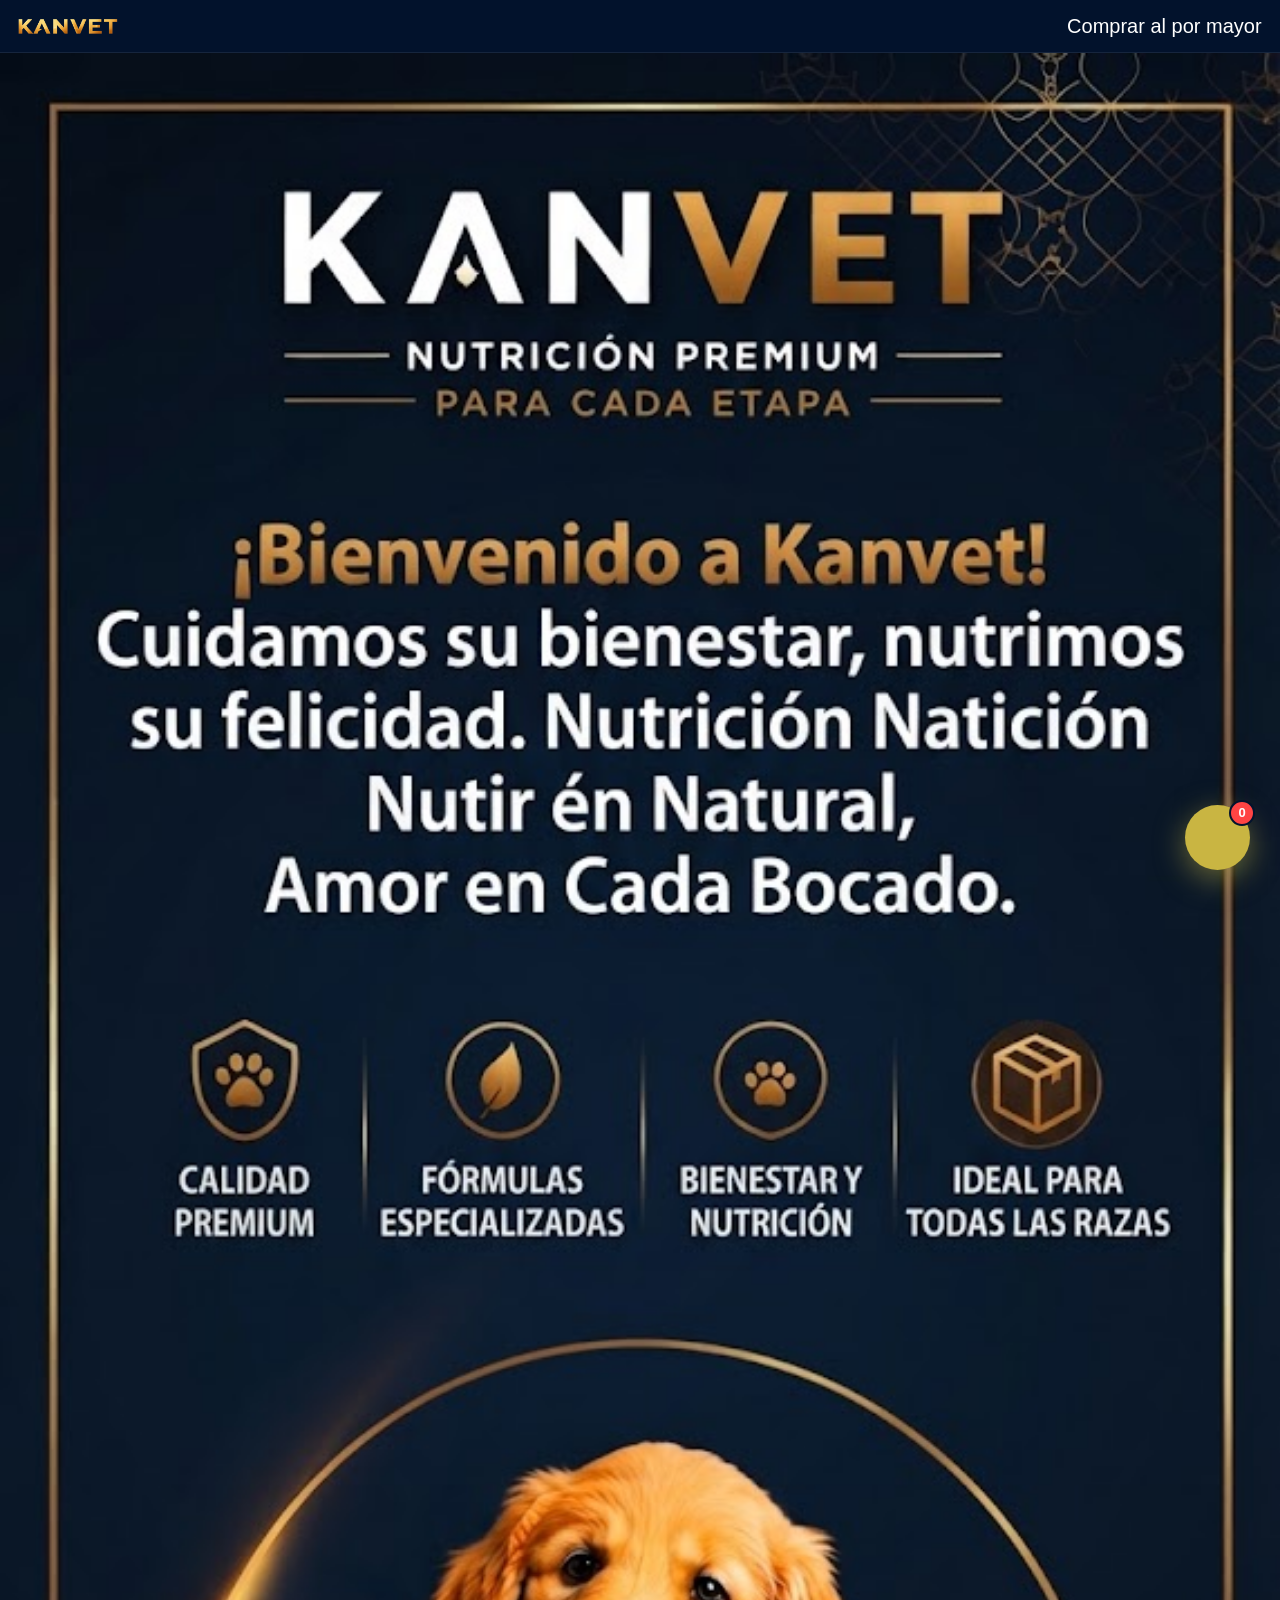
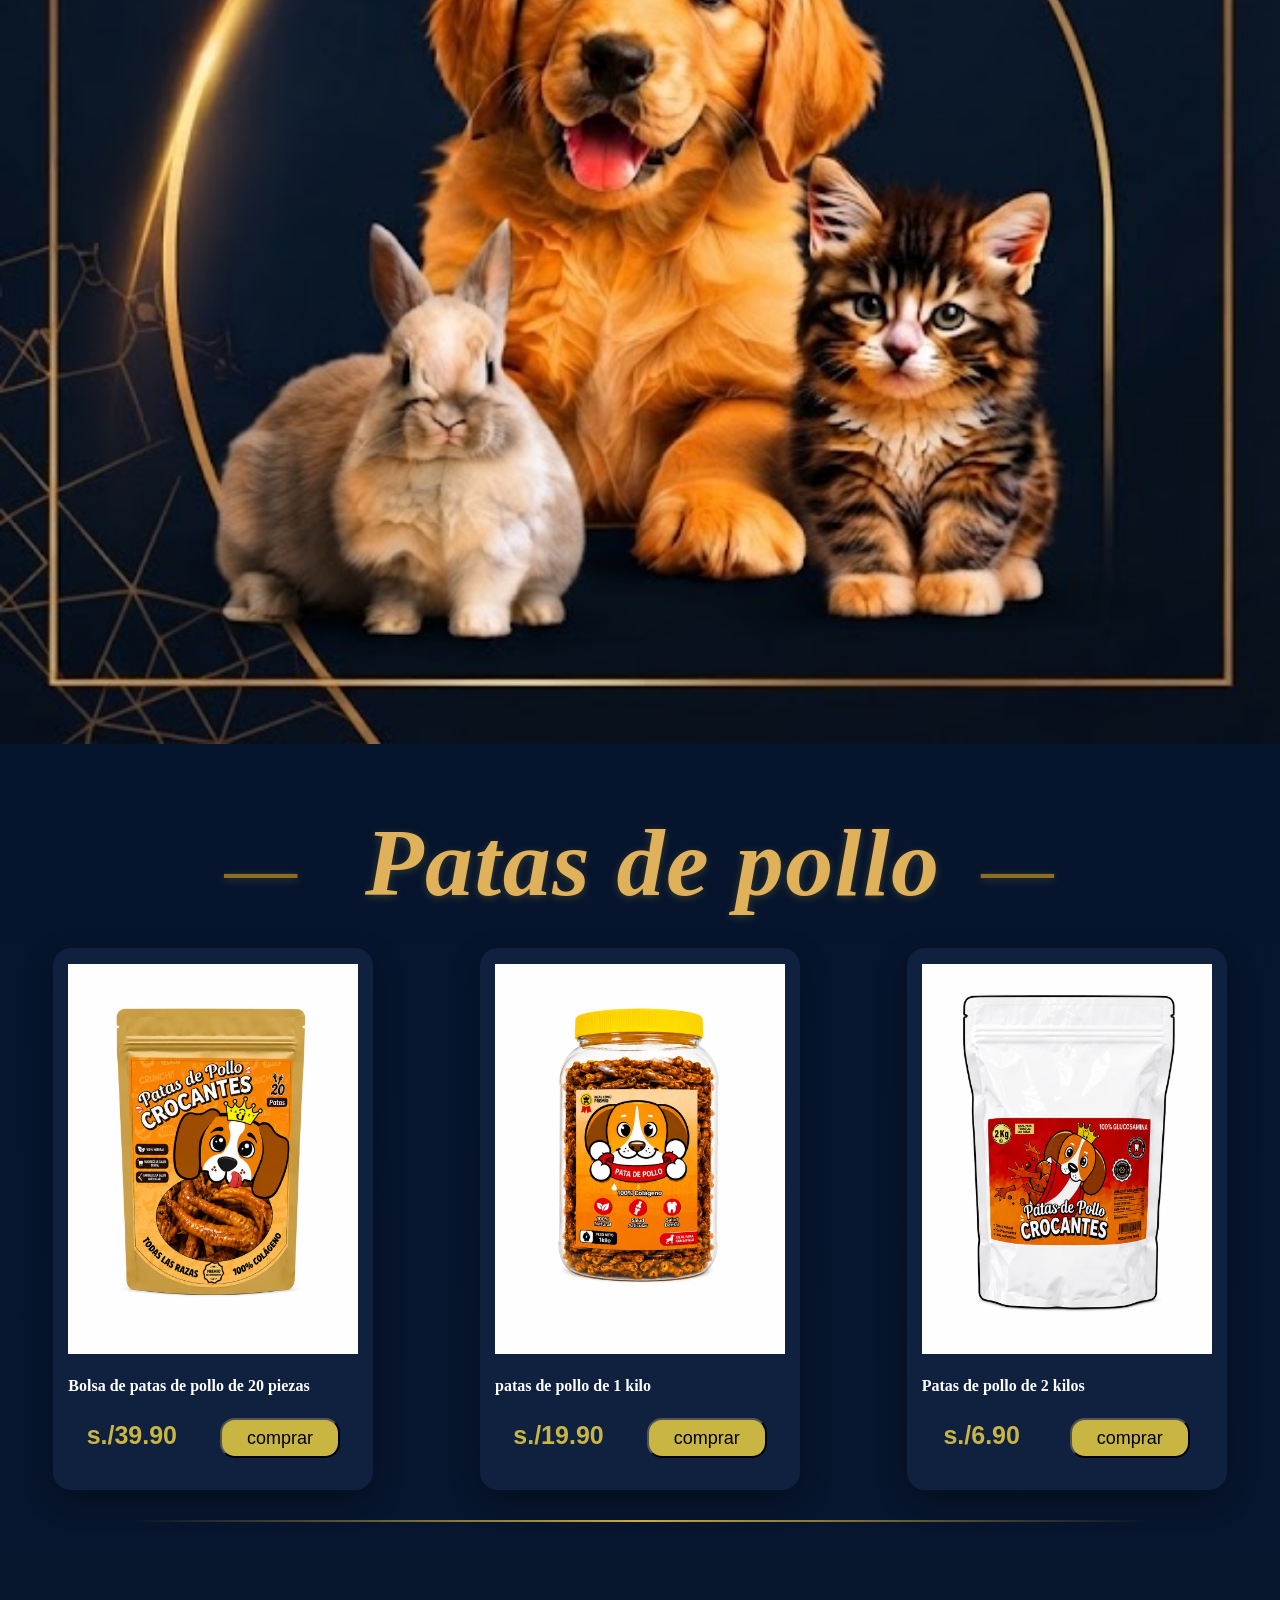
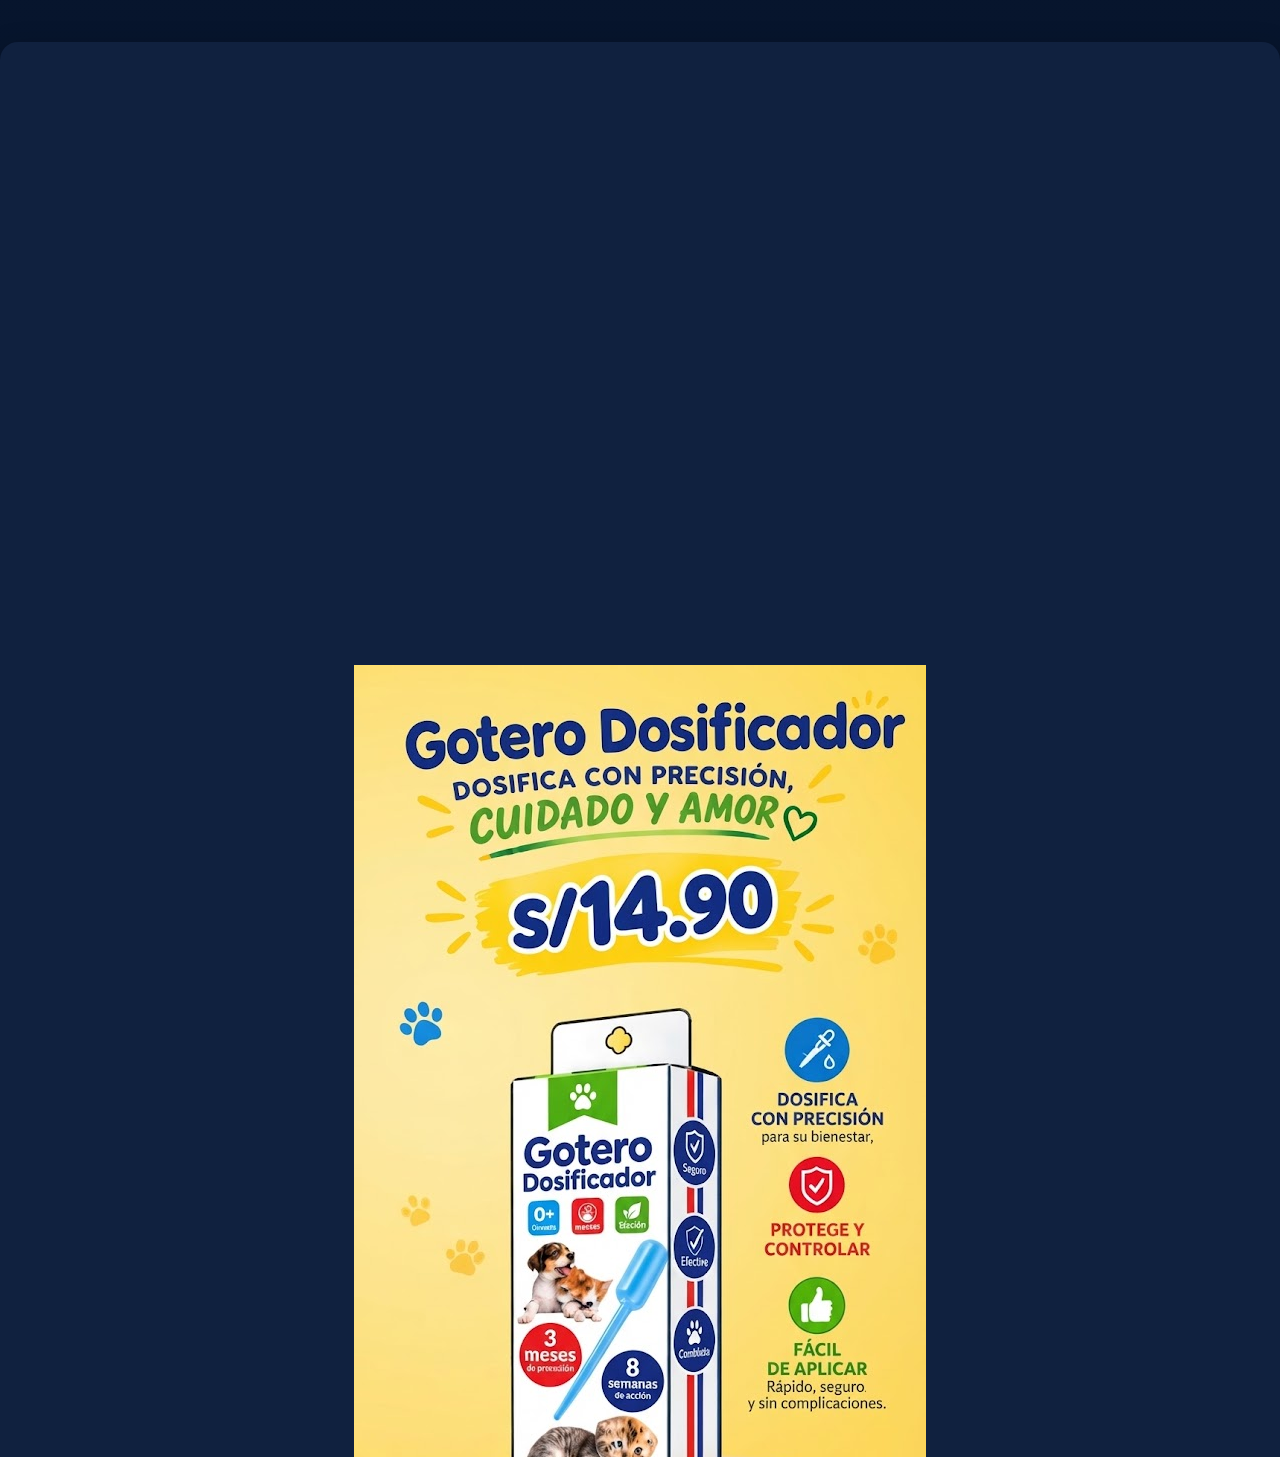
==== commit f862ae00: "Aquí describes brevemente qué cambiaste" ====
--- a/practicas 1/kanvet-1/index/index.html
+++ b/practicas 1/kanvet-1/index/index.html
@@ -6,7 +6,7 @@
     <meta name="viewport" content="width=device-width, initial-scale=1.0">
     <title>KanVet - Tienda Alimenticia de Mascotas</title>
 
-   <meta name="description" content="Bienvenido a KanVet. Tienda especializada en alimentos, sustitutos lácteos en polvo, patas de pollo crujientes y goteros dosificadores para perros, gatos y conejos.">
+    <meta name="description" content="Bienvenido a KanVet. Tienda especializada en alimentos, sustitutos lácteos en polvo, patas de pollo crujientes y goteros dosificadores para perros, gatos y conejos.">
     <meta name="keywords" content="sustituto lácteo, patas de pollo crocante, gotero dosificador, tienda de mascotas, KanVet, alimentos para mascotas, perro, gato, conejo">
     <meta name="author" content="KanVet">
     <meta name="robots" content="index, follow, max-snippet:-1, max-image-preview:large">
@@ -27,6 +27,9 @@
     <link rel="preconnect" href="https://fonts.googleapis.com">
     <link rel="preconnect" href="https://fonts.gstatic.com" crossorigin>
     <link href="https://fonts.googleapis.com/css2?family=Bebas+Neue&family=Poppins:ital,wght@0,300;0,400;0,600;1,700&display=swap" rel="stylesheet">
+   <link rel="preconnect"  href="https://fonts.googleapis.com">
+    <link rel="preconnect" href="https://fonts.gstatic.com" crossorigin>
+    <link href="https://fonts.googleapis.com/css2?family=Roboto:ital,wght@0,100..900;1,100..900&display=swap" rel="stylesheet">
 
     <link rel="stylesheet" href="../normalize/normalize.css">
     <link rel="stylesheet" href="https://cdn.jsdelivr.net/npm/swiper@8/swiper-bundle.min.css">
@@ -36,29 +39,22 @@
     <link rel="icon" type="image/png" href="../img/logo/trata.png">
 
 </head>
+
 <body id="inicio">
     <div id="page" class="site page-home">
         <header>
             <div class="header-nav">
-                <div class="container">
-                    <div class="wrapper flexitem">
-                        <a href="#" class="trigger desktop-hide"><span class="i ri-menu-2-line"></span></a>
-                        <div class="left flexitem">
-                            <a href="#inicio">
-                                <div class="logo">
-                                    <img src="../img/logo/logo.webp"  class="logo-img"  alt="imagen del logo KanVet" >
-                                </div>
-                            </a>
-                            <nav class="mobile-hide">
-                                <ul class="flexitem second-links">
-                                    <!-- <li><a href="#lacteos">Lacteos</a></li> -->
-                                    <li>
-                                        <a class="list-a" href="../mayoristas/index.html">Visittar Mayoristas</a>
-                                    </li>
-                                </ul>
-                            </nav>
-                        </div>
-                    </div>
+                <div class="flexitem-nav">
+                    <a href="#inicio">
+                        <div class="logo">
+                            <img src="../img/logo/logo.webp"  class="logo-img"  alt="imagen del logo KanVet" >
+                        </div>
+                    </a>
+                    <ul>
+                        <li>
+                            <a class="list-a" href="../mayoristas/index.html">Comprar al por mayor</a>
+                        </li>
+                    </ul>
                 </div>
             </div>
         </header>
@@ -101,751 +97,284 @@
                 </div>
             </div>
         </div>
-           
-               
-            
-       
-
-          
-                       
-
-            <!-- <div class="trending">
-                <div class="container">
-                    <div class="wrapper">
-                        <div class="sectop flexitem">
-                            <h2 id="promociones">
-                                <span class="circle"></span>
-                                <span>Promociones</span>
-                            </h2>
-                        </div>
-                        <div class="column">
-                            <div class="flexwrap position">
-                                <div class="row products big">
-                                    <div class="item"
-                                        data-product-id="10" 
-                                        data-product-name="producto en promoción" 
-                                        data-product-price="129.90"
-                                    >
-                                        <div class="offer">
-                                            <p>Sustituto Lacteo</p>
-                                          
-                                        </div>
-                                        <div class="media presentacion">
-                                            <div class="image">
-                                                <a href="#">
-                                                    <img src="../assets/img/teti-perry-sustitulo-lacteo-perro-120g-oferta.jpeg"  loading="lazy"  alt="esto debe ser cambiado en la revision final del proyecto">
-                                                </a>
-                                            </div>
-                                           
-                                        </div>
-                                        <div class="content">
-                                           
-                                            <h3 class="main-links"><a href="#">Lorem ipsum dolor sit amet consectetur adipisicing elit. Sed, doloribus. Hic tempore deleniti rem consectetur, quam obcaecati natus quaerat voluptates, ipsam eius accusamus fugit molestias eaque architecto soluta cum at quo. Delectus, excepturi. Cumque debitis perferendis illo sunt eos itaque deleniti iste vel iure accusamus, delectus beatae architecto autem voluptas.</a></h3>
-                                            <div class="price">
-                                                <span class="current">s./129.99</span>
-                                             <button type="button">comprar</button>
-                                            </div>
-                                        </div>
-                                    </div>
-                                </div>
-                                <div class="row products mini second">
-                                    <div class="item"
-                                        data-product-id="11" 
-                                        data-product-name="producto en promoción" 
-                                        data-product-price="29.90">
-                                        <div class="media">
-                                            <div class="thumbnail object-cover">
-                                                <a href="#">
-                                                    <img src="../assets/img/teti-michi-sustituo-lacteo-gato-250g.jpeg" alt="esto debe ser cambiado en la revision final del proyecto"  loading="lazy" >
-                                                </a>
-                                            </div>
-                                        </div>
-                                        <div class="content">
-                                            <h3 class="main-links"><a href="#"> Lorem ipsum dolor sit.</a></h3>
-                                            
-                                         
-                                            <div class="mini-text">
-                                                <p>
-                                                    Lorem ipsum dolor sit amet consectetur, adipisicing elit. Tenetur, dolor iste rerum quibusdam ut qui accusamus quas, ducimus, quae nisi assumenda dignissimos impedit perferendis sequi recusandae corporis. Ullam, maxime doloremque perferendis a officia saepe eveniet qui ex possimus tempora error cumque suscipit voluptas velit modi impedit quod autem itaque incidunt beatae adipisci rem. Sunt recusandae excepturi beatae iste possimus unde.
-                                                </p>
-                                            </div>
-                                            <div class="price">
-                                                <span class="current">s./29.90</span>
-                 
-                                             <button type="button">comprar</button>
-                                            </div>
-                                            
-                                        </div>
-                                    </div>
-                                    <div class="item"
-                                        data-product-id="12" 
-                                        data-product-name="producto en promoción" 
-                                        data-product-price="29.90">
-                                        <div class="media">
-                                            <div class="thumbnail object-cover">
-                                                <a href="#">
-                                                    <img src="../assets/img/teti-perry-sustitulo-lacteo-perro-120g-oferta.jpeg" alt="esto debe ser cambiado en la revision final del proyecto"  loading="lazy">
-                                                </a>
-                                            </div>
-                                          
-                                        </div>
-                                        <div class="content">
-                                            <h3 class="main-links"><a href="#">Under Armour Men's Tech</a></h3>
-                                            
-                                            <div class="rating">
-                              
-                                                <div class="mini-text">
-                                                    <p>
-                                                        Lorem ipsum dolor sit amet consectetur adipisicing elit. Nam voluptas eaque quas voluptate totam odit harum accusantium aut ut tempore. Quod, quo iure! Molestiae est, aperiam necessitatibus ad ex autem dignissimos exercitationem ratione eveniet debitis? Quam quibusdam earum voluptatibus reiciendis nesciunt excepturi magnam laudantium vitae saepe, sit quia error tenetur ut, optio aspernatur cupiditate enim deserunt dolorem repudiandae blanditiis fugit.
-                                                    </p>
-                                                </div>
-                                            </div>
-                                            <div class="price">
-                                                <span class="current">
-                                                    s./29.90
-                                                </span>
-                                     
-                                             <button type="button">comprar</button>
-                                            </div>
-                                        
-                                        </div>
-                                    </div>
-                                    <div class="item"
-                                        data-product-id="13" 
-                                        data-product-name="producto en promoción" 
-                                        data-product-price="29.90">
-                                        <div class="media">
-                                            <div class="thumbnail object-cover">
-                                                <a href="#">
-                                                    <img src="../assets/img/teti-cony-sustituto-lacteo-conejo-30g.jpeg" alt="esto debe ser cambiado en la revision final del proyecto" >  
-                                                </a>
-                                            </div>
-                                           
-                                        </div>
-                                        <div class="content">
-                                            <h3 class="main-links"><a href="#">Vonanda Velvet Sofa Couch, Mid Century Modern Craftsmanship</a></h3>
-                                            
-                                            <div class="rating">
-                                      
-                                                <div class="mini-text">
-                                                    <p>
-                                                        Lorem ipsum dolor, sit amet consectetur adipisicing elit. Quis totam beatae nisi dolorem, distinctio modi recusandae nesciunt, omnis ipsum animi rerum maiores dolorum debitis placeat quam asperiores explicabo exercitationem commodi? In, quas maxime repudiandae saepe eius rem quibusdam facere, illum blanditiis qui laborum optio animi molestiae perspiciatis vero! Laboriosam nostrum magnam optio. Libero asperiores a tempore velit cumque, quisquam magnam!
-                                                    </p>
-                                                </div>
-                                            </div>
-                                            <div class="price">
-                                                <span class="current">s./29.90</span>
-                                             <button type="button">comprar</button>
-                                            </div>
-                                        </div>
-                                    </div>
-                                    <div class="item"
-                                        data-product-id="14" 
-                                        data-product-name="producto en promoción" 
-                                        data-product-price="29.90">
-                                        <div class="media">
-                                            <div class="thumbnail object-cover">
-                                                <a href="#">
-                                                    <img src="../assets/img/teti-michi-sustituo-lacteo-gato-250g.jpeg" alt="esto debe ser cambiado en la revision final del proyecto" loading="lazy" >
-                                                </a>
-                                            </div>
-                                           
-                                        </div>
-                                        <div class="content">
-                                            <h3 class="main-links">
-                                                <a href="#">
-                                                    Wireless Headphones Over Ear, Bluetooth Headphones with Microphone
-                                                </a>
-                                            </h3>
-                                            <div class="mini-text">
-                                                    <p>
-                                                        Lorem ipsum, dolor sit amet consectetur adipisicing elit. Omnis voluptate earum illum amet optio, temporibus sequi sapiente cupiditate sit itaque mollitia sed veritatis praesentium reprehenderit provident nostrum molestias ipsum ad nesciunt quam eos? Velit maxime nesciunt harum. Deleniti, vel. Iste commodi inventore dolorem, hic, praesentium sit veritatis accusantium deserunt officia blanditiis, ratione nesciunt consequuntur quis minima culpa consequatur exercitationem perferendis!
-
-                                                    </p>
-                                                </div>
-                                                <div class="price">
-                                                <span class="current">s./29.90</span>
-                                             <button type="button">comprar</button>
-                                            </div>
-                                            
-                                        </div>
-                                    </div>
-                                </div>
-                                <div class="row products mini">
-                                    <div class="item"
-                                        data-product-id="15" 
-                                        data-product-name="producto en promoción" 
-                                        data-product-price="29.90">
-                                        <div class="media">
-                                            <div class="thumbnail object-cover">
-                                                <a href="#">
-                                                    <img src="../assets/img/teti-perry-sustituto-lacteo-perro-250.jpeg" alt="esto debe ser cambiado en la revision final del proyecto" loading="lazy" >
-                                                </a>
-                                            </div>
-                                
-                                        </div>
-                                        <div class="content">
-                                            <h3 class="main-links"><a href="#">Men Slip On Shoes Casual with Arch Support Insoles</a></h3>
-                                            <div class="rating">
-         
-                                                <div class="mini-text">
-                                                    <p>
-                                                    Lorem ipsum dolor, sit amet consectetur adipisicing elit. Expedita maxime nihil, cupiditate laboriosam corrupti commodi quae? Vitae laudantium iusto quam?
-                                                    </p>
-                                                </div>
-                                            </div>
-                                            <div class="price">
-                                                <span class="current">s./29.90</span>
-                                            <button type="button">comprar</button>
-                                            </div>
-                                    
-                                        </div>
-                                    </div>
-                                    <div class="item"
-                                        data-product-id="16" 
-                                        data-product-name="producto en promoción" 
-                                        data-product-price="29.90">
-                                        <div class="media">
-                                            <div class="thumbnail object-cover">
-                                                <a href="#">
-                                                    <img src="../assets/img/teti-perry-sustituto-lacteo-conejo-120g-oferta.jpeg" alt="esto debe ser cambiado en la revision final del proyecto" loading="lazy" >
-                                                </a>
-                                            </div>
-                          
-                                        </div>
-                                        <div class="content">
-                                            <h3 class="main-links"><a href="#">Womens Lightweight Something</a></h3>
-                                            <div class="rating">
-                   
-                                                <div class="mini-text">
-                                                    <p>
-                                                        Lorem ipsum dolor sit, amet consectetur adipisicing elit. Impedit odit recusandae quas fuga molestiae voluptatibus. Quia debitis facilis maiores, voluptatibus sequi nihil aspernatur delectus dicta dolores sint optio eos explicabo quas aliquid placeat corrupti nemo! Distinctio quis, dolorem dicta exercitationem, quasi pariatur perspiciatis aut ex nesciunt ullam enim aliquam. Deserunt incidunt obcaecati eius ab autem aut repellat expedita quis blanditiis!
-                                                    </p>
-                                                </div>
-                                            </div>
-                                            <div class="price">
-                                                <span class="current">s./29.90</span>
-                                             <button type="button">comprar</button>
-                                            </div>
-                                       
-                                        </div>
-                                    </div>
-                                    <div class="item"
-                                        data-product-id="17" 
-                                        data-product-name="producto en promoción" 
-                                        data-product-price="29.90">
-                                        <div class="media">
-                                            <div class="thumbnail object-cover">
-                                                <a href="#">
-                                                    <img src="../assets/img/teti-perry-sustituto-lacteo-conejo-120g-oferta.jpeg" alt="esto debe ser cambiado en la revision final del proyecto" loading="lazy" >
-                                                </a>
-                                            </div>
-                                        
-                                        </div>
-                                        <div class="content">
-                                            <h3 class="main-links"><a href="#">Dimmable Ceiling Light Modern</a></h3>
-                                            <div class="rating">
-                                                <div class="mini-text">
-                                                    <p>
-                                                        Lorem ipsum, dolor sit amet consectetur adipisicing elit. Omnis voluptate earum illum amet optio, temporibus sequi sapiente cupiditate sit itaque mollitia sed veritatis praesentium reprehenderit provident nostrum molestias ipsum ad nesciunt quam eos? Velit maxime nesciunt harum. Deleniti, vel. Iste commodi inventore dolorem, hic, praesentium sit veritatis accusantium deserunt officia blanditiis, ratione nesciunt consequuntur quis minima culpa consequatur exercitationem perferendis!
-                                                    </p>
-                                                </div>
-                                            </div>
-                                            <div class="price">
-                                                <span class="current">s./29.90</span>
-                                             <button type="button">comprar</button>
-                                            </div>
-                                   
-                                        </div>
-                                    </div>
-                                    <div class="item"
-                                        data-product-id="11" 
-                                        data-product-name="producto en promoción" 
-                                        data-product-price="29.90">
-                                        <div class="media">
-                                            <div class="thumbnail object-cover">
-                                                <a href="#">
-                                                    <img src="../assets/img/patas-de-pollo-crocante-20-patas.jpeg" alt="esto debe ser cambiado en la revision final del proyecto" loading="lazy" >
-                                                </a>
-                                            </div>
-                                    
-                                        </div>
-                                        <div class="content">
-                                            <h3 class="main-links"><a href="#">Modern Storage Cabinet with Doors or something</a></h3>
-                                            <div class="rating">
-                                             
-                                                <div class="mini-text">
-                                                   <p>
-                                                        Lorem ipsum, dolor sit amet consectetur adipisicing elit. Omnis voluptate earum illum amet optio, temporibus sequi sapiente cupiditate sit itaque mollitia sed veritatis praesentium reprehenderit provident nostrum molestias ipsum ad nesciunt quam eos? Velit maxime nesciunt harum. Deleniti, vel. Iste commodi inventore dolorem, hic, praesentium sit veritatis accusantium deserunt officia blanditiis, ratione nesciunt consequuntur quis minima culpa consequatur exercitationem perferendis!
-                                                   </p>
-                                                </div>
-                                            </div>
-                                            <div class="price">
-                                                <span class="current">s./29.90</span>
-                                             <button type="button">comprar</button>
-                                            </div>
-                                         
-                                        </div>
-                                    </div>
-                                </div>
-                            </div>
-                        </div>
-                    </div>
+
+        <section class="features">
+            <div class="sectop flexitem">
+                <h3>
+                    <span class="title-h3"> Patas de pollo</span>
+                </h3>
+            </div>
+            <div class="products main flexwrap">
+                <div class="item"
+                        data-product-id="1" 
+                        data-product-name="Bolsa de patas de pollo de 20 piezas" 
+                        data-product-price="39.90">
+                    <div class="media">
+                        <div class="info object-cover">
+                            <a href="#">
+                                <img src="../assets/img/patas-de-pollo-bolsa.webp" alt="esto debe ser cambiado en la revision final del proyecto"  loading="lazy" >
+                            </a>
+                        </div>
+                    </div>
+                    <div class="content">
+                        <h3>
+                            <a href="#">Bolsa de patas de pollo de 20 piezas</a>
+                        </h3>
+                        <div class="price">
+                            <span class="current">s./39.90</span>
+                            <button type=" button">comprar</button>
+                        </div>
+                    </div>
+                </div>
+                <div class="item"
+                    data-product-id="2" 
+                    data-product-name="patas de pollo de 1 kilo" 
+                    data-product-price="19.90">
+                    <div class="media">
+                        <div class="info object-cover">
+                            <a href="#">
+                                <img src="../assets/img/pata-de-pollo-contenedor.webp" alt="esto debe ser cambiado en la revision final del proyecto" loading="lazy" >
+                            </a>
+                        </div>
+                    </div>
+                    <div class="content">
+                        <h3><a href="#">patas de pollo de 1 kilo</a></h3>
+                        <div class="price">
+                            <span class="current">s./19.90</span>
+                                <button type="button">comprar</button>
+                        </div>
+                    </div>
+                </div>
+                <div class="item"
+                    data-product-id="3" 
+                    data-product-name="Patas de pollo de 2 kilos" 
+                    data-product-price="6.90">
+                    <div class="media">
+                        <div class="info object-cover">
+                            <a href="#">
+                                <img src="../assets/img/pata-de-pollo-bolsa-big.webp" alt="esto debe ser cambiado en la revision final del proyecto" loading="lazy" >
+                            </a>
+                        </div>
+                    </div>
+                    <div class="content">
+                        <h3><a href="#">Patas de pollo de 2 kilos</a></h3>
+                        <div class="price">
+                            <span class="current">s./6.90</span>
+                                <button type="button">comprar</button>
+                        </div>
+                    </div>
+                </div>
+            </div>
+        </section>
+
+        <section class="content-gotero">
+            <a href="">
+                <picture>
+                    <source srcset="../assets/mobile.jpg" media="(max-width: 601px)">
+                    <img class="item-gotero" src="../assets/img/9b032897-b407-4dcd-a7cb-d61105ba5969.png" alt="">
+                </picture>
+            </a>
+        </section>
+
+        <section class="features">
+            <h2 id="lacteos" class="title-h2">Sustitutos Lacteos</h2>
+            <div class="flexitem">
+                <h3><span class="title-h3">Gato</span></h3>                
+            </div>
+            <div class="products main flexwrap">
+                <div class="item"
+                    data-product-id="4" 
+                    data-product-name="Sustituto Lacteo Gato 250g" 
+                    data-product-price="39.90">
+                    <div class="media">
+                        <div class="info object-cover">
+                            <a href="#">
+                                <img src="../assets/img/lac-gat-250.webp" alt="esto debe ser cambiado en la revision final del proyecto"  loading="lazy" >
+                            </a>
+                        </div>                     
+                    </div>
+                    <div class="content">           
+                        <h3><a href="#">Sustituto Lacteo de 250g</a></h3>
+                        <div class="price">
+                            <span class="current">s./39.90</span>
+                            <button type="button">comprar</button>
+                        </div>
+                    </div>
+                </div>
+                <div class="item"
+                    data-product-id="5" 
+                    data-product-name="Sustituto Lacteo Gato 120g" 
+                    data-product-price="19.90">
+                    <div class="media">
+                        <div class="info object-cover">
+                            <a href="#">
+                                <img src="../assets/img/lac-gat-120.webp" alt="esto debe ser cambiado en la revision final del proyecto" loading="lazy" >
+                            </a>
+                        </div>
+                    </div>
+                    <div class="content">  
+                        <h3><a href="#">Sustituto Lacteo de 120g</a></h3>
+                        <div class="price">
+                            <span class="current">s./19.90</span>
+                            <button type="button">comprar</button>
+                        </div>  
+                    </div>
+                </div>
+                <div class="item"
+                    data-product-id="6" 
+                    data-product-name="Sustituto Lacteo Gato 30g" 
+                    data-product-price="6.90">
+                    <div class="media">
+                        <div class="info object-cover">
+                            <a href="#">
+                                <img src="../assets/img/lac-gat-30.webp" alt="esto debe ser cambiado en la revision final del proyecto" loading="lazy" >
+                            </a>
+                        </div>                
+                    </div>
+                    <div class="content">       
+                        <h3><a href="#">Sustituto Lacteo de 30g </a></h3>
+                        <div class="price">
+                            <span class="current">s./6.90</span>
+                            <button type="button">comprar</button>
+                        </div>                
+                    </div>
+                </div>
+            </div>
+        </section>
+        <section class="features">
+            <h3 class="sectop flexitem">
+                <span class="title-h3">Perro</span></h3>
+            </h3>
+            <div class="products main flexwrap">
+                <div class="item"
+                    data-product-id="7" 
+                    data-product-name="Sustituto Lacteo Perro 250g" 
+                    data-product-price="309.90">
+                    <div class="media">
+                        <div class="info object-cover">
+                            <a href="#">
+                                <img src="../assets/img/lac-perro-250.webp" alt="esto debe ser cambiado en la revision final del proyecto" loading="lazy" >
+                            </a>
+                        </div>
                     
-            </div> -->
-             <div class="features">
-                <div class="container">
-                    <div class="wrapper">
-                        <section class="column">
-                            <div class="sectop flexitem">
-                                <h2  id="pollo">
-                                    <span class="circle"></span>
-                                    <span>Patas de pollo</span>
-                                </h2>
-                                <div class="second-links">
-                                   
-                                </div>
-                            </div>
-                            <div class="products main flexwrap">
-                                <div class="item"
-                                    data-product-id="1" 
-                                    data-product-name="bolsa de patas de pollo de 20 piezas" 
-                                    data-product-price="39.90">
-                                    <div class="media">
-                                        <div class="thumbnail object-cover">
-                                            <a href="#">
-                                                <img src="../assets/img/patas-de-pollo-bolsa.webp" alt="esto debe ser cambiado en la revision final del proyecto"  loading="lazy" >
-                                            </a>
-                                        </div>
-                                        
-                                    </div>
-                                    <div class="content">
-                                      
-                                        <h3><a href="#">Bolsa de patas de pollo de 20 piezas</a></h3>
-                                        <div class="price">
-                                            <span class="current">s./39.90</span>
-                                            <button type=" button">comprar</button>
-                                        </div>
-                                    </div>
-                                </div>
-                                <div class="item"
-                                    data-product-id="2" 
-                                    data-product-name="patas de pollo de 1 kilo" 
-                                    data-product-price="19.90">
-                                    <div class="media">
-                                        <div class="thumbnail object-cover">
-                                            <a href="#">
-                                                <img src="../assets/img/pata-de-pollo-contenedor.webp" alt="esto debe ser cambiado en la revision final del proyecto" loading="lazy" >
-                                            </a>
-                                        </div>
-                                     
-                                    </div>
-                                    <div class="content">
-                                     
-                                        <h3><a href="#">patas de pollo de 1 kilo</a></h3>
-                                        <div class="price">
-                                            <span class="current">s./19.90</span>
-                                            
-                                             <button type="button">comprar</button>
-                                        </div>
-                                     
-                                    </div>
-                                </div>
-                                <div class="item"
-                                data-product-id="3" 
-                                data-product-name="Patas de pollo de 2 kilos" 
-                                data-product-price="6.90">
-                                    <div class="media">
-                                        <div class="thumbnail object-cover">
-                                            <a href="#">
-                                                <img src="../assets/img/pata-de-pollo-bolsa-big.webp" alt="esto debe ser cambiado en la revision final del proyecto" loading="lazy" >
-                                            </a>
-                                        </div>
-                                        
-                                    </div>
-                                    <div class="content">
-                                   
-                                        <h3><a href="#">Patas de pollo de 2 kilos</a></h3>
-                                        <div class="price">
-                                            <span class="current">s./6.90</span>
-                                             <button type="button">comprar</button>
-                                        </div>
-                                    
-                                    </div>
-                                </div>
-                            </div>
-                    </section>
-                </div>  
-            </div>
-        </div>
-<!-- 
-        <div class="color-1">
-            <div class="color-2">
-                
-<section class="banner">
-  <div class="cotenedor">
-    <div class="banner-content">
-        <div class="baner-text">
-            <div class="banner-text-content">
-            <h2>Gotero Dosificador</h2>
-            <span class="span-1">
-                dosifica con precisión,<br><span class="span-2"> cuidado y amor</span>
-            </span>
-            </div>
-            
-            <div class="banner-price">
-                <span >s/26.90</span>
-
-            </div>
-            <div class="banner-button">
-            <button type="button">comprar</button>
-            </div>
-            <div class="features-container">
-            <div class="feature-item item-blue">
-                <div class="feature-icon checkmark"></div>
-                <span class="feature-text">0+ meses</span>
-            </div>
-            <div class="feature-item item-red">
-                <div class="feature-icon"><div class="ban-symbol"></div></div>
-                <span class="feature-text">No tóxico</span>
-            </div>
-            <div class="feature-item item-green">
-                <div class="feature-icon leaf-icon"></div>
-                <span class="feature-text">Fácil y fluido</span>
-            </div>
-            </div>
-        </div>
-      <div class="banner-img">
-        <div class="banner-botero">
-        <img src="../assets/img/jeringa (1).webp" alt="">
-
-        </div>        
-      </div>
-      <div class="banner-img-gato">
-        <div class="beneficios">
-          <div class="beneficio beneficio-1">
-            <div class="icono icono-dosis">
-              <span></span>
-            </div>
-            <div class="beneficio-texto">
-              <h3>DOSIFICA<br>CON PRECISIÓN</h3>
-              <p>La dosis exacta<br>para su bienestar.</p>
-            </div>
-          </div>
-          <div class="beneficio beneficio-2">
-            <div class="icono icono-seguro">
-              <span>✓</span>
-            </div>
-            <div class="beneficio-texto">
-              <h3>SEGURO<br>Y CONFIABLE</h3>
-              <p>Material no tóxico,<br>apto para mascotas</p>
-            </div>
-          </div>
-          <div class="beneficio beneficio-3">
-            <div class="icono icono-facil">
-              <span>👍</span>
-            </div>
-            <div class="beneficio-texto">
-              <h3>FÁCIL<br>DE USAR</h3>
-              <p>Práctico, cómodo<br>y seguro.</p>
-            </div>
-          </div>
-        </div>
-            <img class="img-gato" src="../assets/img/banner-gotero-gato.webp" alt="">
-      </div>
-    </div>
-  </div>
-</section>
-
-
-
-                
-<section class="banner mobile">
-  <div class="cotenedor">
-    <div class="banner-content">
-        <div class="banner-text-content">
-          <h2>Gotero Dosificador</h2>
-          <span class="span-1">
-            dosifica con precisión,<br><span class="span-2"> cuidado y amor</span>
-          </span>
-        </div>
-        
-        <div class="banner-price">
-            <span >s/26.90</span>
-
-        </div>
-        <div class="banner-button">
-          <button type="button">comprar</button>
-        </div>
-        <div class="features-container">
-          <div class="feature-item item-blue">
-            <div class="feature-icon checkmark"></div>
-            <span class="feature-text">0+ meses</span>
-          </div>
-          <div class="feature-item item-red">
-            <div class="feature-icon"><div class="ban-symbol"></div></div>
-            <span class="feature-text">No tóxico</span>
-          </div>
-          <div class="feature-item item-green">
-            <div class="feature-icon leaf-icon"></div>
-            <span class="feature-text">Fácil y fluido</span>
-          </div>
-        </div>
-      <div class="banner-img">
-        <div class="banner-botero">
-        <img src="../assets/img/jeringa (1).webp" alt="">
-        </div>        
-      </div>
-      
-    </div>
-  </div>
-</section> -->
-<section>
-<img src="../assets/img/9b032897-b407-4dcd-a7cb-d61105ba5969.png" alt="">
-</section>
-
-
-            </div>
-        </div>
-                    <div class="features">
-                <div class="container">
-                    <div class="wrapper">
-                        <section class="column">
-                            <h2 id="lacteos" class="title-h2">Sustitutos Lacteos</h2>
-                            <div class="sectop flexitem">
-                                <h2 >
-                                    <span class="circle"></span>
-                                    <span id="felinos">Felinos</span>
-                                </h2>
-                                <div class="second-links">
-                                   
-                                </div>
-                            </div>
-                            <div class="products main flexwrap">
-                                <div class="item"
-                                    data-product-id="3" 
-                                    data-product-name="Sustituto Lacteo Gato 250g" 
-                                    data-product-price="39.90">
-                                    <div class="media">
-                                        <div class="thumbnail object-cover">
-                                            <a href="#">
-                                                <img src="../assets/img/lac-gat-250.webp" alt="esto debe ser cambiado en la revision final del proyecto"  loading="lazy" >
-                                            </a>
-                                        </div>
-                                        
-                                    </div>
-                                    <div class="content">
-                                      
-                                        <h3><a href="#">Sustituto Lacteo de 250g más dosificador</a></h3>
-                                        <div class="price">
-                                            <span class="current">s./39.90</span>
-                                            <button type="button">comprar</button>
-                                        </div>
-                                    </div>
-                                </div>
-                                <div class="item"
-                                    data-product-id="2" 
-                                    data-product-name="Sustituto Lacteo Gato 120g" 
-                                    data-product-price="19.90">
-                                    <div class="media">
-                                        <div class="thumbnail object-cover">
-                                            <a href="#">
-                                                <img src="../assets/img/lac-gat-120.webp" alt="esto debe ser cambiado en la revision final del proyecto" loading="lazy" >
-                                            </a>
-                                        </div>
-                                     
-                                    </div>
-                                    <div class="content">
-                                     
-                                        <h3><a href="#">Sustituto Lacteo de 120g más dosificadorr</a></h3>
-                                        <div class="price">
-                                            <span class="current">s./19.90</span>
-                                             <button type="button">comprar</button>
-                                        </div>
-                                     
-                                    </div>
-                                </div>
-                                <div class="item"
-                                data-product-id="1" 
-                                data-product-name="Sustituto Lacteo Gato 30g" 
-                                data-product-price="6.90">
-                                    <div class="media">
-                                        <div class="thumbnail object-cover">
-                                            <a href="#">
-                                                <img src="../assets/img/lac-gat-30.webp" alt="esto debe ser cambiado en la revision final del proyecto" loading="lazy" >
-                                            </a>
-                                        </div>
-                                        
-                                    </div>
-                                    <div class="content">
-                                   
-                                        <h3><a href="#">Sustituto Lacteo de 30g </a></h3>
-                                        <div class="price">
-                                            <span class="current">s./6.90</span>
-                                             <button type="button">comprar</button>
-                                        </div>
-                                    
-                                    </div>
-                                </div>
-                            </div>
-                        </section>
-                   
-                        <section class="column" id="caninos">
-                            <div class="sectop flexitem">
-                                <h2><span class="circle"></span><span>Caninos</span></h2>
-                                <div class="second-links">
-
-                                </div>
-                            </div>
-                            <div class="products main flexwrap">
-                                <div class="item"
-                                data-product-id="4" 
-                                data-product-name="Sustituto Lacteo Perro 250g" 
-                                data-product-price="309.90">
-                                    <div class="media">
-                                        <div class="thumbnail object-cover">
-                                            <a href="#">
-                                                <img src="../assets/img/lac-perro-250.webp" alt="esto debe ser cambiado en la revision final del proyecto" loading="lazy" >
-                                            </a>
-                                        </div>
-                                     
-                                    </div>
-                                    <div class="content">
-                                    
-                                        <h3><a href="#">Sustituto Lacteo de 250g más dosificador</a></h3>
-                                        <div class="price">
-                                            <span class="current">s./309.90</span>
-                                             <button type="button">comprar</button>
-                                        </div>
-                                    </div>
-                                </div>
-                                <div class="item"
-                                data-product-id="4" 
-                                data-product-name="Sustituto Lacteo Perro 120g" 
-                                data-product-price="19.90">
-                                    <div class="media">
-                                        <div class="thumbnail object-cover">
-                                            <a href="#">
-                                                <img src="../assets/img/lac-perro-120.webp" alt="esto debe ser cambiado en la revision final del proyecto" loading="lazy" >
-                                            </a>
-                                        </div>
-                                     
-                                    </div>
-                                    <div class="content">
-                                    
-                                        <h3><a href="#">Sustituto Lacteo de 120g más dosificador</a></h3>
-                                        <div class="price">
-                                            <span class="current">s./19.90</span>
-                                             <button type="button">comprar</button>
-                                        </div>
-                                    </div>
-                                </div>
-                                <div class="item"
-                                data-product-id="4" 
-                                data-product-name="Sustituto Lacteo Perro 30g" 
-                                data-product-price="6.90">
-                                    <div class="media">
-                                        <div class="thumbnail object-cover">
-                                            <a href="#">
-                                                <img src="../assets/img/lac-perro-30.webp" alt="esto debe ser cambiado en la revision final del proyecto" loading="lazy" >
-                                            </a>
-                                        </div>
-                                     
-                                    </div>
-                                    <div class="content">
-                                    
-                                        <h3><a href="#">Sustituto Lacteo de 30g más dosificador</a></h3>
-                                        <div class="price">
-                                            <span class="current">s./6  .90</span>
-                                             <button type="button">comprar</button>
-                                        </div>
-                                    </div>
-                                </div>
-                            </div>
-                        </section>
-                        
-                        <section class="column" id="conejo">
-                            <div class="sectop flexitem">
-                                <h2><span class="circle"></span><span>Conejo</span></h2>
-                                <div class="second-links">
-                                </div>
-                            </div>
-                            <div class="products main flexwrap">
-                                <div class="item"
-                                data-product-id="7" 
-                                data-product-name="Sustituto Lacteo Conejo 250g" 
-                                data-product-price="39.90">
-                                    <div class="media">
-                                        <div class="thumbnail object-cover">
-                                            <a href="#">
-                                                <img src="../assets/img/lac-cone-250.webp" alt="esto debe ser cambiado en la revision final del proyecto" loading="lazy" >
-                                            </a>
-                                        </div>
-            
-                                    </div>
-                                    <div class="content">
-                         
-                                        <h3><a href="#">Sustituto Lacteo de 250g más dosificador</a></h3>
-                                        <div class="price">
-                                            <span class="current">s./39.90</span>
-                                             <button type="button">comprar</button>
-                                        </div>
-                                    </div>
-                                </div>
-                                <div class="item"
-                                data-product-id="8" 
-                                data-product-name="Sustituto Lacteo Conejo 120g" 
-                                data-product-price="19.90">
-                                    <div class="media">
-                                        <div class="thumbnail object-cover">
-                                            <a href="#">
-                                                <img src="../assets/img/lac-cone-120.webp" loading="lazy" alt="esto debe ser cambiado en la revision final del proyecto">
-                                            </a>
-                                        </div>
-                                  
-                                    </div>
-                                    <div class="content">
-                                        
-                                        <h3><a href="#">Sustituto Lacteo de 120g más dosificadorr</a></h3>
-                                        <div class="price">
-                                            <span class="current">s./19.90</span>
-                                             <button type="button">comprar</button>
-                                        </div>
-                                      
-                                    </div>
-                                </div>
-                                <div class="item"
-                                data-product-id="9" 
-                                data-product-name="Sustituto Lacteo Conejo 30g" 
-                                data-product-price="6.90">
-                                    <div class="media">
-                                        <div class="thumbnail object-cover">
-                                            <a href="#">
-                                                <img src="../assets/img/lac-cone-30.webp" alt="esto debe ser cambiado en la revision final del proyecto" loading="lazy" >
-                                            </a>
-                                        </div>
-                                       </div>
-                                    <div class="content">
-                                     
-                                        <h3><a href="#">Sustituto Lacteo de 30g </a></h3>
-                                        <div class="price">
-                                            <span class="current">s./6.90</span>
-                                             <button type="button">comprar</button>
-                                        </div>
-                                      
-                                    </div>
-                                </div>
-                                
-                            </div>
-                        </section>
-                    </div>
-                </div>
-            </div>
-
-
-           
-
-
+                    </div>
+                    <div class="content">
+                    
+                        <h3><a href="#">Sustituto Lacteo de 250g más dosificador</a></h3>
+                        <div class="price">
+                            <span class="current">s./309.90</span>
+                            <button type="button">comprar</button>
+                        </div>
+                    </div>
+                </div>
+                <div class="item"
+                    data-product-id="8" 
+                    data-product-name="Sustituto Lacteo Perro 120g" 
+                    data-product-price="19.90">
+                    <div class="media">
+                        <div class="info object-cover">
+                            <a href="#">
+                                <img src="../assets/img/lac-perro-120.webp" alt="esto debe ser cambiado en la revision final del proyecto" loading="lazy" >
+                            </a>
+                        </div>
+                    
+                    </div>
+                    <div class="content">
+                    
+                        <h3><a href="#">Sustituto Lacteo de 120g más dosificador</a></h3>
+                        <div class="price">
+                            <span class="current">s./19.90</span>
+                            <button type="button">comprar</button>
+                        </div>
+                    </div>
+                </div>
+                <div class="item"
+                    data-product-id="9" 
+                    data-product-name="Sustituto Lacteo Perro 30g" 
+                    data-product-price="6.90">
+                    <div class="media">
+                        <div class="info object-cover">
+                            <a href="#">
+                                <img src="../assets/img/lac-perro-30.webp" alt="esto debe ser cambiado en la revision final del proyecto" loading="lazy" >
+                            </a>
+                        </div>
+                    </div>
+                    <div class="content">
+                        <h3><a href="#">Sustituto Lacteo de 30g más dosificador</a></h3>
+                        <div class="price">
+                            <span class="current">s./6  .90</span>
+                            <button type="button">comprar</button>
+                        </div>
+                    </div>
+                </div>
+            </div>
+        </section>
+        <section class="features" id="conejo">
+            <div class="sectop flexitem">
+                <h3><span class="title-h3">Conejo</span></h3>
+                <div class="second-links">
+                </div>
+            </div>
+            <div class="products main flexwrap">
+                <div class="item"
+                    data-product-id="10" 
+                    data-product-name="Sustituto Lacteo Conejo 250g" 
+                    data-product-price="39.90">
+                    <div class="media">
+                        <div class="info object-cover">
+                            <a href="#">
+                                <img src="../assets/img/lac-cone-250.webp" alt="esto debe ser cambiado en la revision final del proyecto" loading="lazy" >
+                            </a>
+                        </div>
+                    </div>
+                    <div class="content">
+                        <h3><a href="#">Sustituto Lacteo de 250g más dosificador</a></h3>
+                        <div class="price">
+                            <span class="current">s./39.90</span>
+                            <button type="button">comprar</button>
+                        </div>
+                    </div>
+                </div>
+                <div class="item"
+                    data-product-id="11" 
+                    data-product-name="Sustituto Lacteo Conejo 120g" 
+                    data-product-price="19.90">
+                    <div class="media">
+                        <div class="info object-cover">
+                            <a href="#">
+                                <img src="../assets/img/lac-cone-120.webp" loading="lazy" alt="esto debe ser cambiado en la revision final del proyecto">
+                            </a>
+                        </div>
+                    </div>
+                    <div class="content">
+                        <h3><a href="#">Sustituto Lacteo de 120g más dosificadorr</a></h3>
+                        <div class="price">
+                            <span class="current">s./19.90</span>
+                            <button type="button">comprar</button>
+                        </div>
+                    </div>
+                </div>
+                <div class="item"
+                    data-product-id="12" 
+                    data-product-name="Sustituto Lacteo Conejo 30g" 
+                    data-product-price="6.90">
+                    <div class="media">
+                        <div class="info object-cover">
+                            <a href="#">
+                                <img src="../assets/img/lac-cone-30.webp" alt="esto debe ser cambiado en la revision final del proyecto" loading="lazy" >
+                            </a>
+                        </div>
+                    </div>
+                    <div class="content">
+                        <h3><a href="#">Sustituto Lacteo de 30g </a></h3>
+                        <div class="price">
+                            <span class="current">s./6.90</span>
+                            <button type="button">comprar</button>
+                        </div>
+                    </div>
+                </div>                    
+            </div>
+        </section>
         <footer>
             <div class="footer-info">
                 <div class="container">
@@ -888,6 +417,7 @@
                 </div>
             </div>
         </footer>
+            </div>
 
         <!-- <div class="search-bottom desktop-hide">
             <div class="container">
@@ -929,7 +459,6 @@
 </div>
 </div>
         <div class="overlay"></div>
-    </div>
 
     <!-- ============================================
      MODAL DE PRODUCTO
@@ -951,7 +480,8 @@
         </div>
     </div>
 </div>     
-     
+</div>
+
     <script src="https://cdn.jsdelivr.net/npm/swiper@8/swiper-bundle.min.js"></script>
     <script src="script.js"></script>
 </body>
--- a/practicas 1/kanvet-1/index/kanvet-home.css
+++ b/practicas 1/kanvet-1/index/kanvet-home.css
@@ -11,13 +11,13 @@
         #091d3c 100%
     );
     color: var(--text);
-
-
+    display: flex;
+    flex-direction: column;
 }
 
 :root {
 
-	    scroll-behavior: smooth;
+	    scroll-behavior:    th;
 
 
 	--secondary-dark-color: #431baa;
@@ -165,11 +165,7 @@
 
 }
 
-h2 {
-
-	font-size: 2.5em;
-
-}
+
 
 h3 {
 
@@ -185,50 +181,56 @@
 
 }
 
-.container {
-
-	margin: 0 auto;
-	padding: 0 2em;
-    max-width: 1500px;
-}
+.features::after {
+  content: '';
+  display: block;
+  width: 80%;
+  height: 2px;
+  background: linear-gradient(90deg, transparent, #d4af37, transparent);
+  margin: 30px auto 0 auto;
+}
+
 
 .column .row {
-
 	padding: 0 0.938em;
-
 }
 
 .flexwrap {
-
+    width: 100%;
 	display: flex;
-	justify-content:	space-evenly;
-
-}
-
+	justify-content:space-around;
+	flex-wrap: wrap;
+}
+.header-nav a{
+    color: white;
+    transition: .3s;
+    padding:  0px 0px;
+    margin: 0 0.4rem;
+}
 .logo-img {
-
 	width: 100px;
-
+}
+.logo-img  img{
+	width: 100px;
 }
 
 .column:nth-child(2),
 .column:nth-child(3) {
-
 	margin-top: 80px;
-
-}
-
+}
 .flexitem {
-
+    display: flex;
+	justify-content: center;
+}
+.flexitem:last-child{
+    color: var(--primary);
+    font-size: 1.5em;
+}
+.flexitem-nav {
 	display: flex;
 	align-items: center;
-	width: 100%;
 	justify-content: space-between;
-	color:#f1c40e;
-	font-size: 20.5px;
-
-
-
+    padding: 12px ;
 }
 
 
@@ -247,24 +249,15 @@
 
 }
 .list-a{
-        font-size: clamp(2px, 1rem, 20px);
-
-
-}
-.mobile-hide {
-
-	display: none;
-
+        font-size: clamp(2px, 4vw, 20px);
 }
 
 .object-cover img {
-
 	position: absolute;
 	object-fit: cover;
 	width: var(--percent100);
 	height: var(--percent100);
 	display: block;
-
 }
 
 .products .media {
@@ -302,14 +295,6 @@
 
 }
 
-.products.big .item {
-
-	box-sizing: border-box;
-	min-width: 360px;
-	max-width: 480px;
-
-}
-
 .mini-text {
 
 	font-size: var(--font-smaller);
@@ -327,32 +312,17 @@
 }
 
 header {
-
     position: sticky;
     top: 0px;
     z-index:100;
-
-}
-
-.circle::before {
-
-	content: "";
-	position: absolute;
-	width: 28px;
-	height: 28px;
-	border-radius: var(--percent50);
-	background-color: var(--secondary-color);
-	bottom: 5px;
-	right: 5px;
-	opacity: 0.4;
-
-}
+}
+
+
+
 
 .header-nav nav > ul {
-
 	line-height: 55px;
 	gap: 2em;
-
 }
 
 .img-portada {
@@ -385,34 +355,13 @@
 
 
 .sectop {
-
-	justify-content: space-between;
-	padding-bottom: 0.5em;
-	margin-bottom: 20em;
-	border-bottom: 1px solid var(--border-color);
-    max-width: 1500px;
-
-}
-
-.sectop h2 {
-
-	position: relative;
-	font-size: 1.5em;
-	font-weight: var(--fw7);
-
-}
-
-.sectop h2 span:not(.circle) {
-
-	padding: 0 0 0 1.8em;
-
-}
-
-.sectop h2 .circle {
-
-	top: 3px;
-
-}
+    white-space: nowrap;
+    border: none;
+}
+
+
+
+
 
 .products .offer {
 
@@ -512,16 +461,10 @@
 
 }
 
-.row.products.big .item:first-child {
-
-	box-sizing: border-box;
-	padding: 0 29px 18px;
-
-}
+
 
 .flexwrap .row {
 
-	
 	justify-content: space-around;
 	width: 100%;
 	margin-bottom: 2em;
@@ -534,24 +477,8 @@
 
 }
 
-.item {
-
-	border-radius: 7px;
-	color:#fff;
-	padding:10px;
-	box-shadow: 0 0 12px #f1c40e;
-}
-
-.products.big .item {
-
-	display: flex;
-	margin: 0 0 0 auto;
-	height: 100%;
-	flex-direction: column;
-	border-radius: 7px;
-	max-width: 480px;
-
-}
+
+
 
 .offer p {
 
@@ -560,17 +487,9 @@
 
 }
 
-.products.mini .item {
-
-	margin-bottom: 2em;
-
-}
-
-.products.mini .item:last-child {
-
-	margin-bottom:0;
-
-}
+
+
+
 
 .products.mini .media {
 
@@ -588,19 +507,14 @@
 
 }
 
-.products.main .item {
-
+.item {
 	flex-direction: column;
-	flex: 0 0 100%;
-	padding: 1em 0.938em;
+	padding: 16px 0.938em 16px;
 	padding-bottom: 2em;
-
-}
-
-.products.main .media {
-
+}
+
+.media {
 	height: 390px;
-
 }
 
 .products.main .item:hover .content > *:not(.footer) {
@@ -613,7 +527,7 @@
 
     background:#021126;
     border-top:1px solid rgba(255, 0, 0, 0.08);
-    margin-top:100px;
+    margin-top:20px;
     padding:70px 0;
 	
 
@@ -627,8 +541,6 @@
 
 .footer-info .wrapper .flexcol {
 	align-items: center;
-	gap: 0;
-
 }
 
 .footer-info ul li a {
@@ -681,10 +593,8 @@
 }
 
 .price {
-
 	display: flex;
 	justify-content: space-around;
-
 }
 
 .price button {
@@ -696,18 +606,11 @@
 
 }
 
-.item .content {
-
+.content {
 	display: flex;
 	justify-content: space-between;
-
-}
-
-.mobile-hide {
-
-		display: block;
-	
-}
+}
+
 
 .logo a {
 
@@ -716,23 +619,12 @@
 }
 
 .header-nav {
-
-	padding: 0;
-	/* margin-bottom: 30px ; */
-	border-bottom: 0;
     background: rgba(3, 19, 45, .90);
     backdrop-filter: blur(20px);
     border-bottom: 1px solid rgba(255, 255, 255, .08);
-    box-shadow: none;
-	
-}
-
-.header-nav a {
-
-    color: white;
-    transition: .3s;
-
-}
+}
+
+
 
 .header-nav a:hover {
 
@@ -756,45 +648,12 @@
 	
 }
 
-.products.one .flexwrap > .row:last-child > .item {
-
-		padding-left: 2em;
-	
-}
-
-.trending,
-.features {
-    margin-top: 80px;
-}
-
-.sectop {
-
-    border: none;
-    margin-bottom: 0px;
-
-}
-
-.sectop h2 {
-
-    color: white;
-    font-size: 34px;
-    position: relative;
-    padding-bottom: 15px;
-
-}
-
-.sectop h2::after {
-
-    width: 100%;
-    content: "";
-    height: 4px;
-    background: var(--primary);
-    position: absolute;
-    left: 0;
-    bottom: 0;
-    border-radius: 20px;
-
-}
+
+
+
+
+
+
 .color-1{
     background-color: #D5CBC1;
 }
@@ -820,11 +679,8 @@
 
 }
 
-.thumbnail img,
-.image img {
-
+.media img {
     transition: .5s;
-
 }
 
 .item:hover img {
@@ -843,9 +699,8 @@
 
 .current {
 
-  
     font-weight: 700;
-
+    
 }
 
 .primary-button {
@@ -892,48 +747,9 @@
 
 }
 
-.slider h2 {
-
-    color: white;
-    font-size: 55px;
-
-}
-
-
-.circle {
-
-	content: "";
-	position: absolute;
-	top: -15px;
-	left: 0;
-	width: 38px;
-	height: 38px;
-	border-radius: var(--percent50);
-	background-color: var(--primary);
-	z-index: -1;
-
-}
-
-.circle::before {
-
-    content: "";
-    position: absolute;
-    top: 50%;
-    left: 50%;
-    width: 30px;
-    height: 30px;
-    border-radius: 50%;
-    background-color: var(--background);
-    transform: translate(-50%, -50%);
-
-}
-
-.products.main.flexwrap {
-
-	display: flex;
-	flex-wrap: wrap;
-
-}
+
+
+
 
 .products.main.flexwrap .item {
     min-width: 300px;
@@ -945,13 +761,13 @@
 	display: flex;
 	flex-direction: column;
 	align-items: center;
-	width: 120px;
+	/* width: 120px; */
 	margin:0  auto;
 
 }
 
 .img-last {
-
+    width: 160px;
 	margin-right: 0 ;
 	margin-bottom: 2em;
 
@@ -1128,7 +944,6 @@
 }
 
 .cart-item-price {
-
     font-weight: 600;
     color: var(--primary);
     min-width: 75px;
@@ -1409,10 +1224,7 @@
 	max-width: 480px;
 }
 
-.flexwrap {
-	flex-wrap: wrap	;
-
- }
+
 
 .flexwrap .row {
 	flex: 0 1 50%;
@@ -1563,10 +1375,7 @@
 
 
 
-.wrapper{
-    width: 100%;
-    height: 100%;
-}
+
 
 
 
@@ -1616,14 +1425,6 @@
   margin: 0 auto;
 }
 
-.banner-content {
-    display: flex;
-    justify-content: space-between;
-    align-items: center;
-    gap: 10px;
-    flex: 1 1 30%;
-}
-
 .banner-botero{
     min-width: 100%;    
     max-width:400px;
@@ -1663,56 +1464,15 @@
   color: #7FA73D;
 }
 
-.banner-button {
-
-    max-height: 4em;
-    width: 50%;
-    
+
+
+.features {
+    max-width: 1500px;
+    display: flex;
+    flex-direction: column;
+    align-items: center;
+    justify-content: center;
     margin: 0 auto;
-    order: 3;
-    margin-bottom: 20px;
-}
-
-.banner-button button {
-
-  font-family: "Poppins", sans-serif;
-  font-weight: 600;
-  color: var(--card-hover, #fff);
-  background-color: var(--primary, #09256C);
-  width: 100%;
-  height: 100%;
-  border: 0.3em solid var(--card-hover, #fff);
-  border-radius: 0.6em;
-    font-size: clamp(20px, 4vw, 25px);
-  padding: 0.2em 0.5em;
-  transition: all 0.2s ease;
-
-}
-
-.banner-button button:hover {
-
-  color: var(--primary, #09256C);
-  background-color: var(--card-hover, #fff);
-  border-color: var(--primary, #09256C);
-  cursor: pointer;
-
-}
-
-.banner-button button:active {
-
-    border-width: 0;
-    font-weight: 100;
-
-}
-
-.features-container {
-    display: flex;
-    gap: clamp(0.8rem, 2vw, 2.5rem);
-    align-items: center;
-    justify-content: space-evenly;
-    flex-wrap: wrap;
-    margin: 1.2rem 30px;
-    order: 4;
 }
 
 .feature-item {
@@ -1892,13 +1652,32 @@
 
 .icono-dosis::after {
 
-  content: "";
-  position: absolute;
-  width: 1.2em;
-  height: 0.15em;
-  background: white;
-  transform: rotate(-48deg) translate(1.1em, 0.1em);
-
+    content: "";
+    position: absolute;
+    width: 1.2em;
+    height: 0.15em;
+    background: white;
+    transform: rotate(-48deg) translate(1.1em, 0.1em);
+
+}
+.title-h3{
+    font-family: 'Cormorant Garamond', 'Playfair Display', serif;
+    font-size: clamp(12px, 10vw, 96px);
+    font-weight: 600;
+    font-style: italic;
+    color: #dfb15b;
+    letter-spacing: 1.5px;
+    text-shadow: 0 2px 8px rgba(212, 175, 55, 0.25);
+    white-space: nowrap; /* Mantiene todo en una sola línea */
+}
+.title-h3::before,
+.title-h3::after {
+    content: '—';
+    color: #8c6d23;
+    margin: 0 0.5em; /* Margen proporcional al tamaño de la letra */
+    font-size: 0.85em; /* Se adapta dinámicamente si la letra cambia de tamaño */
+    font-weight: 300;
+    display: inline-block;
 }
 
 .icono-dosis span {
@@ -1955,14 +1734,7 @@
 
 }
 
-.beneficio-texto h3 {
-
-  margin: 0 0 0.2em;
-  font-size: 1em;
-  line-height: 1.1;
-  font-weight: 800;
-
-}
+
 
 .beneficio-texto p {
 
@@ -1973,29 +1745,24 @@
 
 }
 
-.beneficio:nth-child(1) h3 {
- color: #123d79; 
-}
-
-.beneficio:nth-child(2) h3 {
- color: #b71923; 
-}
-
-.beneficio:nth-child(3) h3 {
- color: #65a42b; 
-}
-
 .title-h2 {
-
-  color: var(--primary, #09256C);
-  text-decoration: underline;
+  font-family: 'Playfair Display', Georgia, sans-serif; /* Tipografía con serifa elegante, estilo editorial */
+  font-size: clamp(24px, 10vw, 96px);
+  font-weight: 700;
   text-align: center;
-  font-size: clamp(2.2rem, 4vw, 9rem);
-  font-family: "Poppins", sans-serif;
-  font-weight: 800;
-  letter-spacing: 0.15em;
-  margin: 100px auto 100px;
-
+  text-transform: uppercase;
+  letter-spacing: 4px; 
+  
+  /* Degradado dorado sofisticado para el texto */
+  background: linear-gradient(135deg, #fff1b6 0%, #d4af37 50%, #aa7c11 100%);
+  background-clip: text;
+  -webkit-background-clip: text;
+  -webkit-text-fill-color: transparent;
+  
+  /* Sombra sutil para darle profundidad sobre el fondo oscuro */
+  filter: drop-shadow(0px 2px 4px rgba(0, 0, 0, 0.5));
+  margin: 30px 0 10px 0;
+  padding: 0;
 }
 
 @media screen and (max-width: 802px) {
@@ -2032,8 +1799,6 @@
     text-shadow:2px 2px 1px #000000;
     font-size: 
     clamp(50px, 4vw, 100px);
-    ;
-
 }
 
 
@@ -2052,7 +1817,7 @@
 
 
 .slider {
-    margin: 0 auto;
+    margin: 0 auto 50px;
     width: 100%;
 }
 
@@ -2082,3 +1847,17 @@
    height: 100%;
    object-fit: contain;
 }
+
+
+/* contenedor gotero */
+
+.content-gotero{
+    margin: 120px 0 0px;
+  
+}
+.content-gotero a{
+    display: block;
+}
+.item-gotero{
+    width: 100%;
+}
